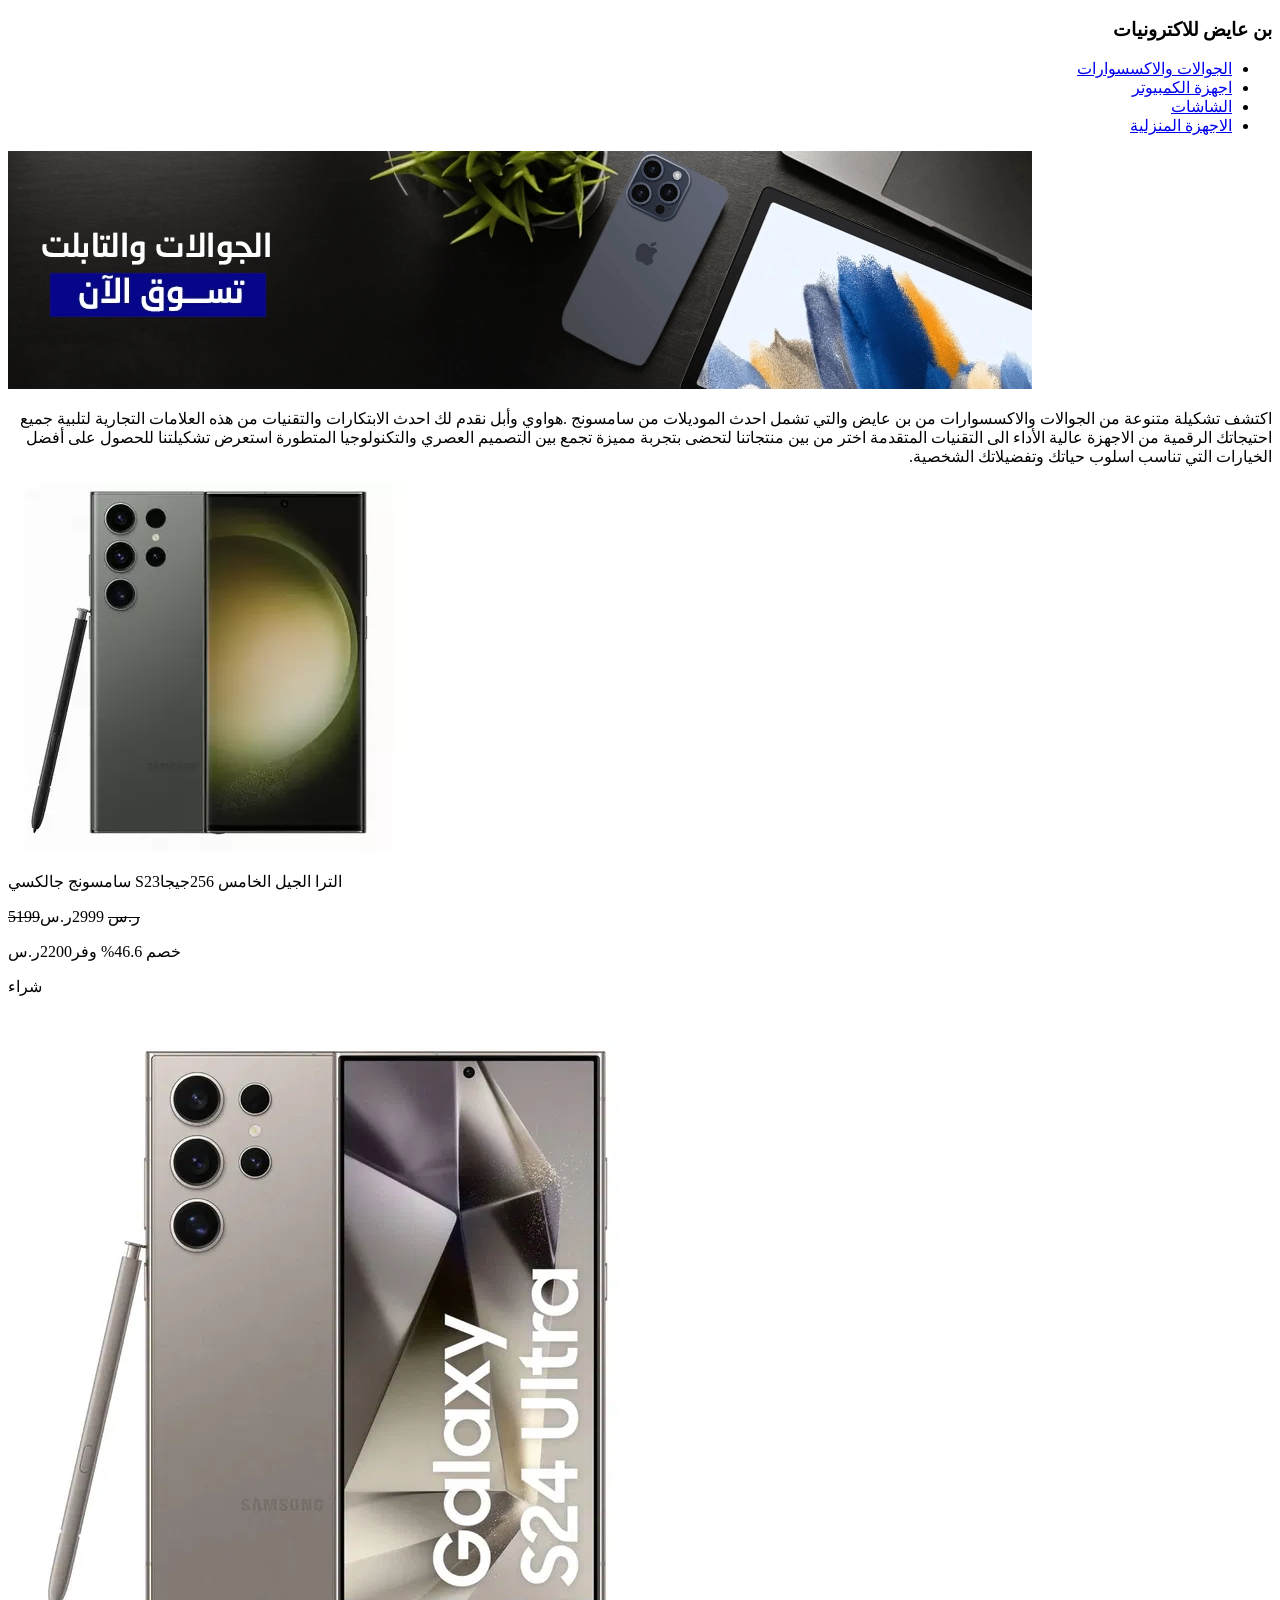
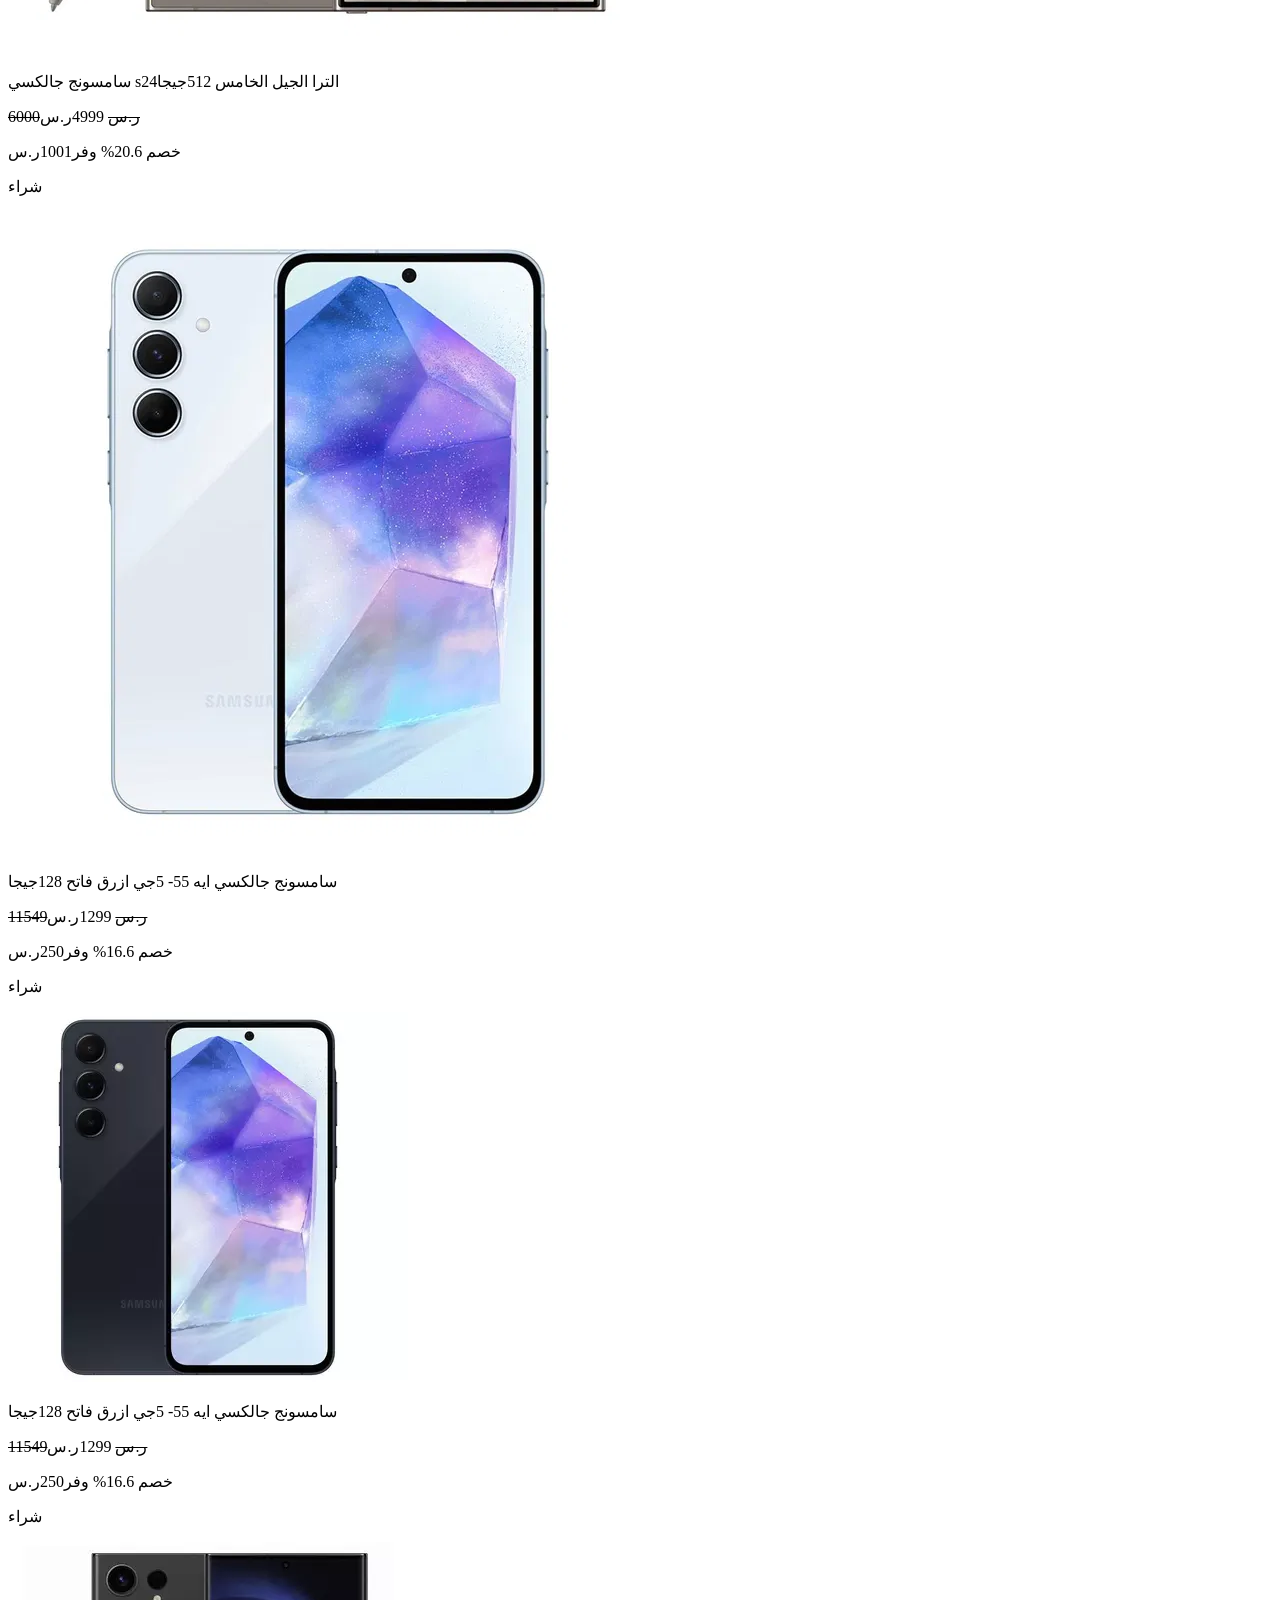
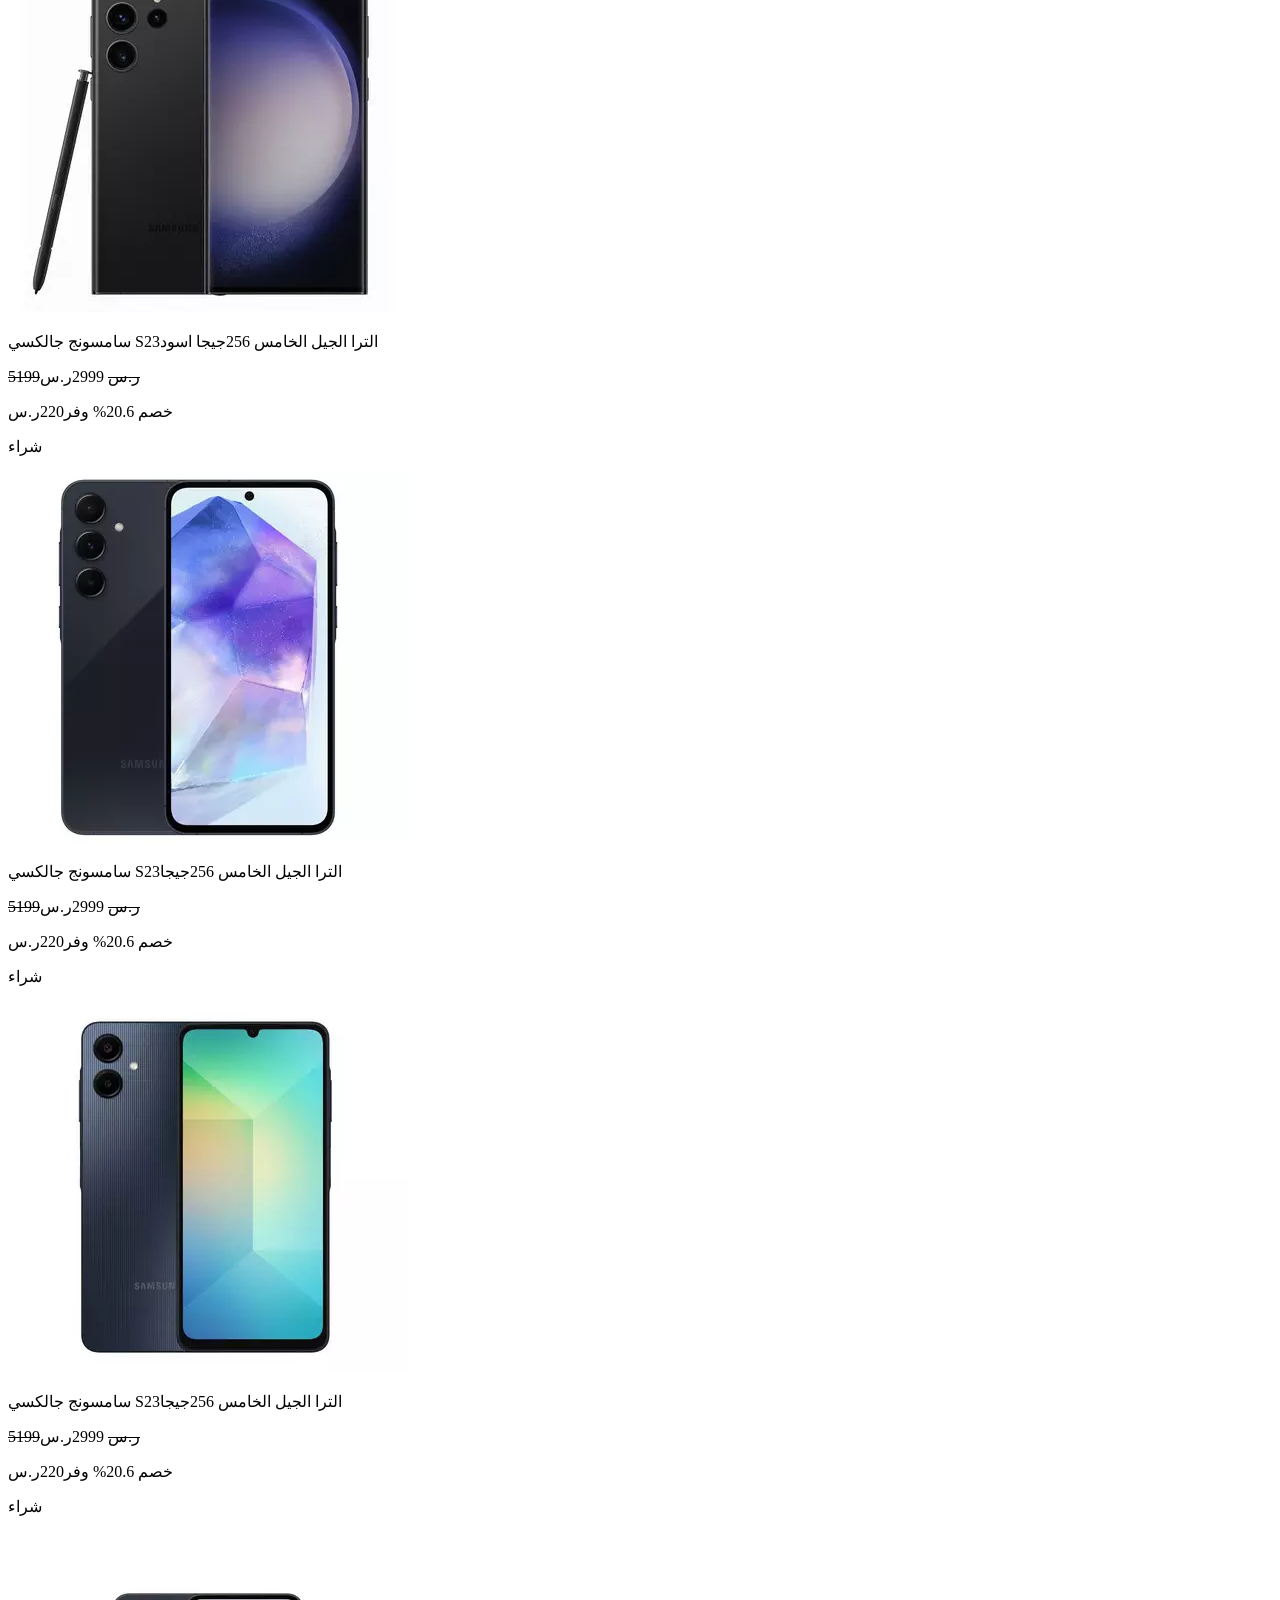
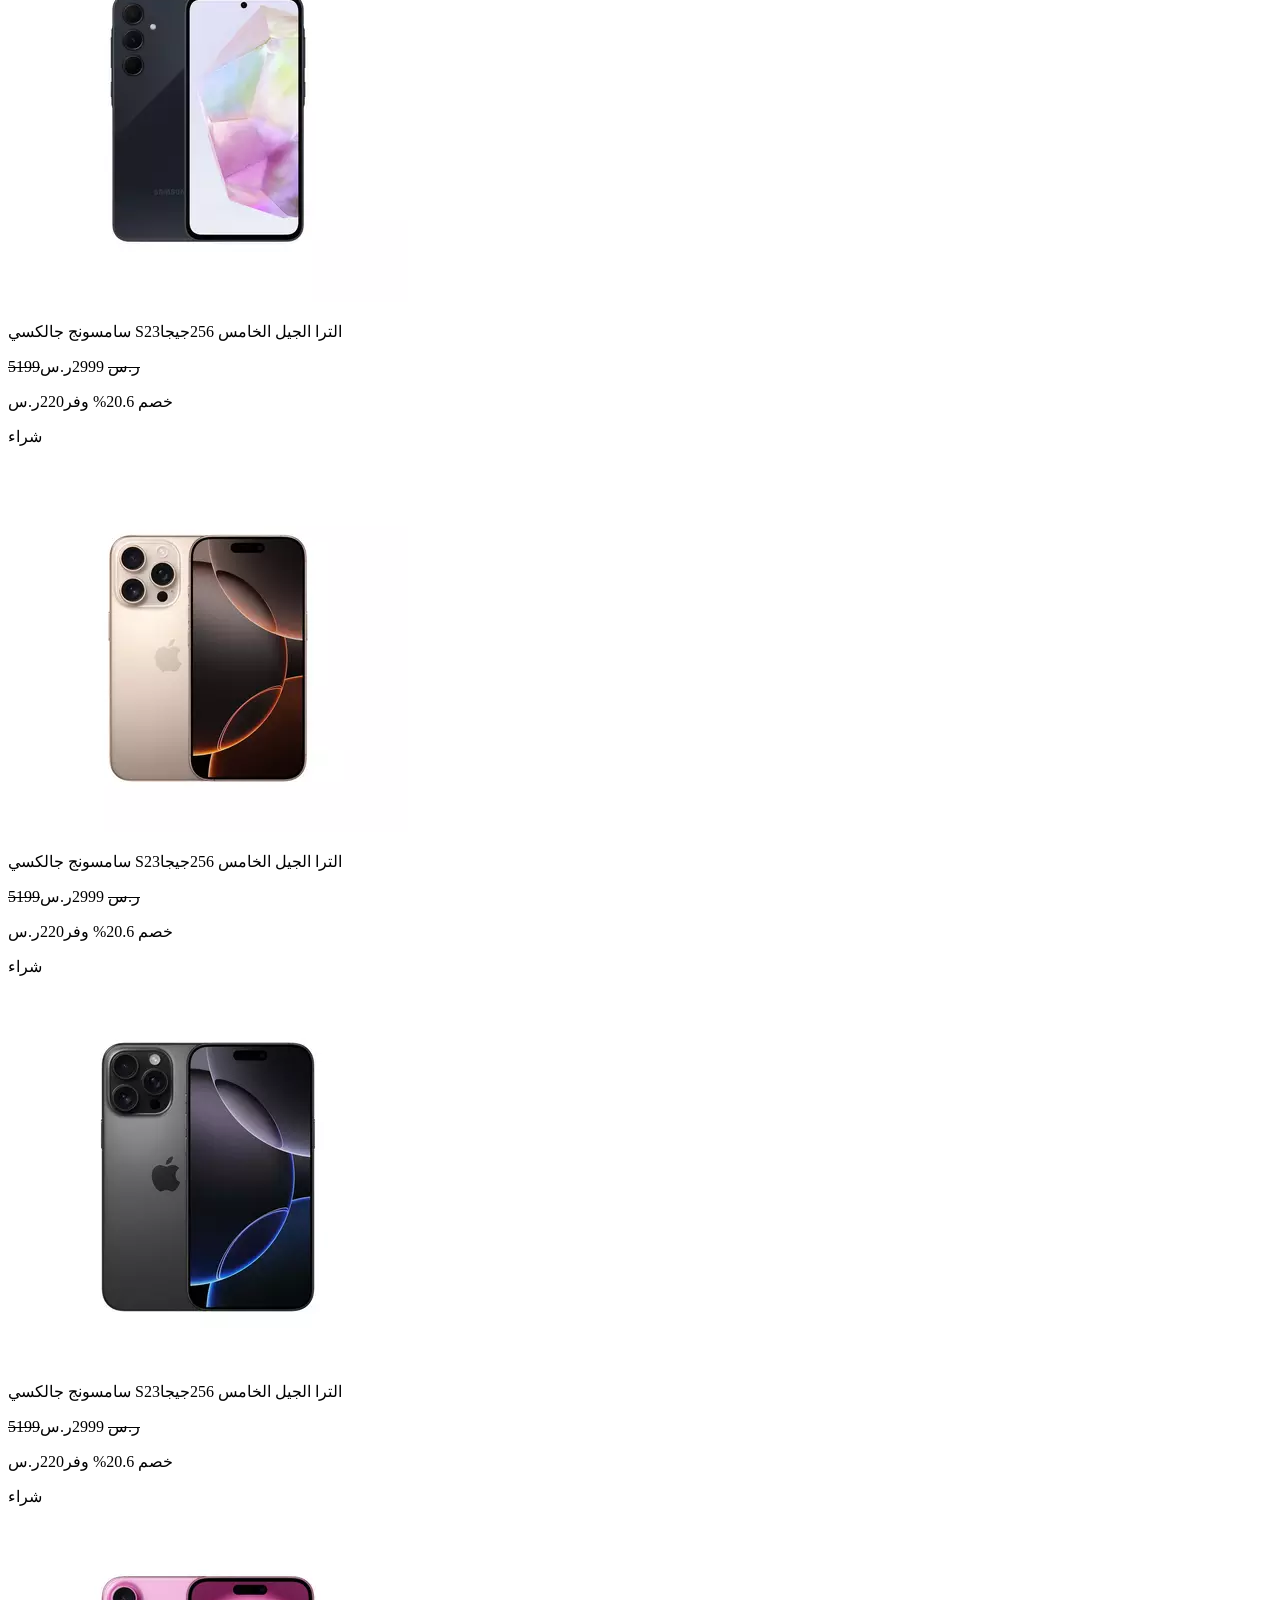
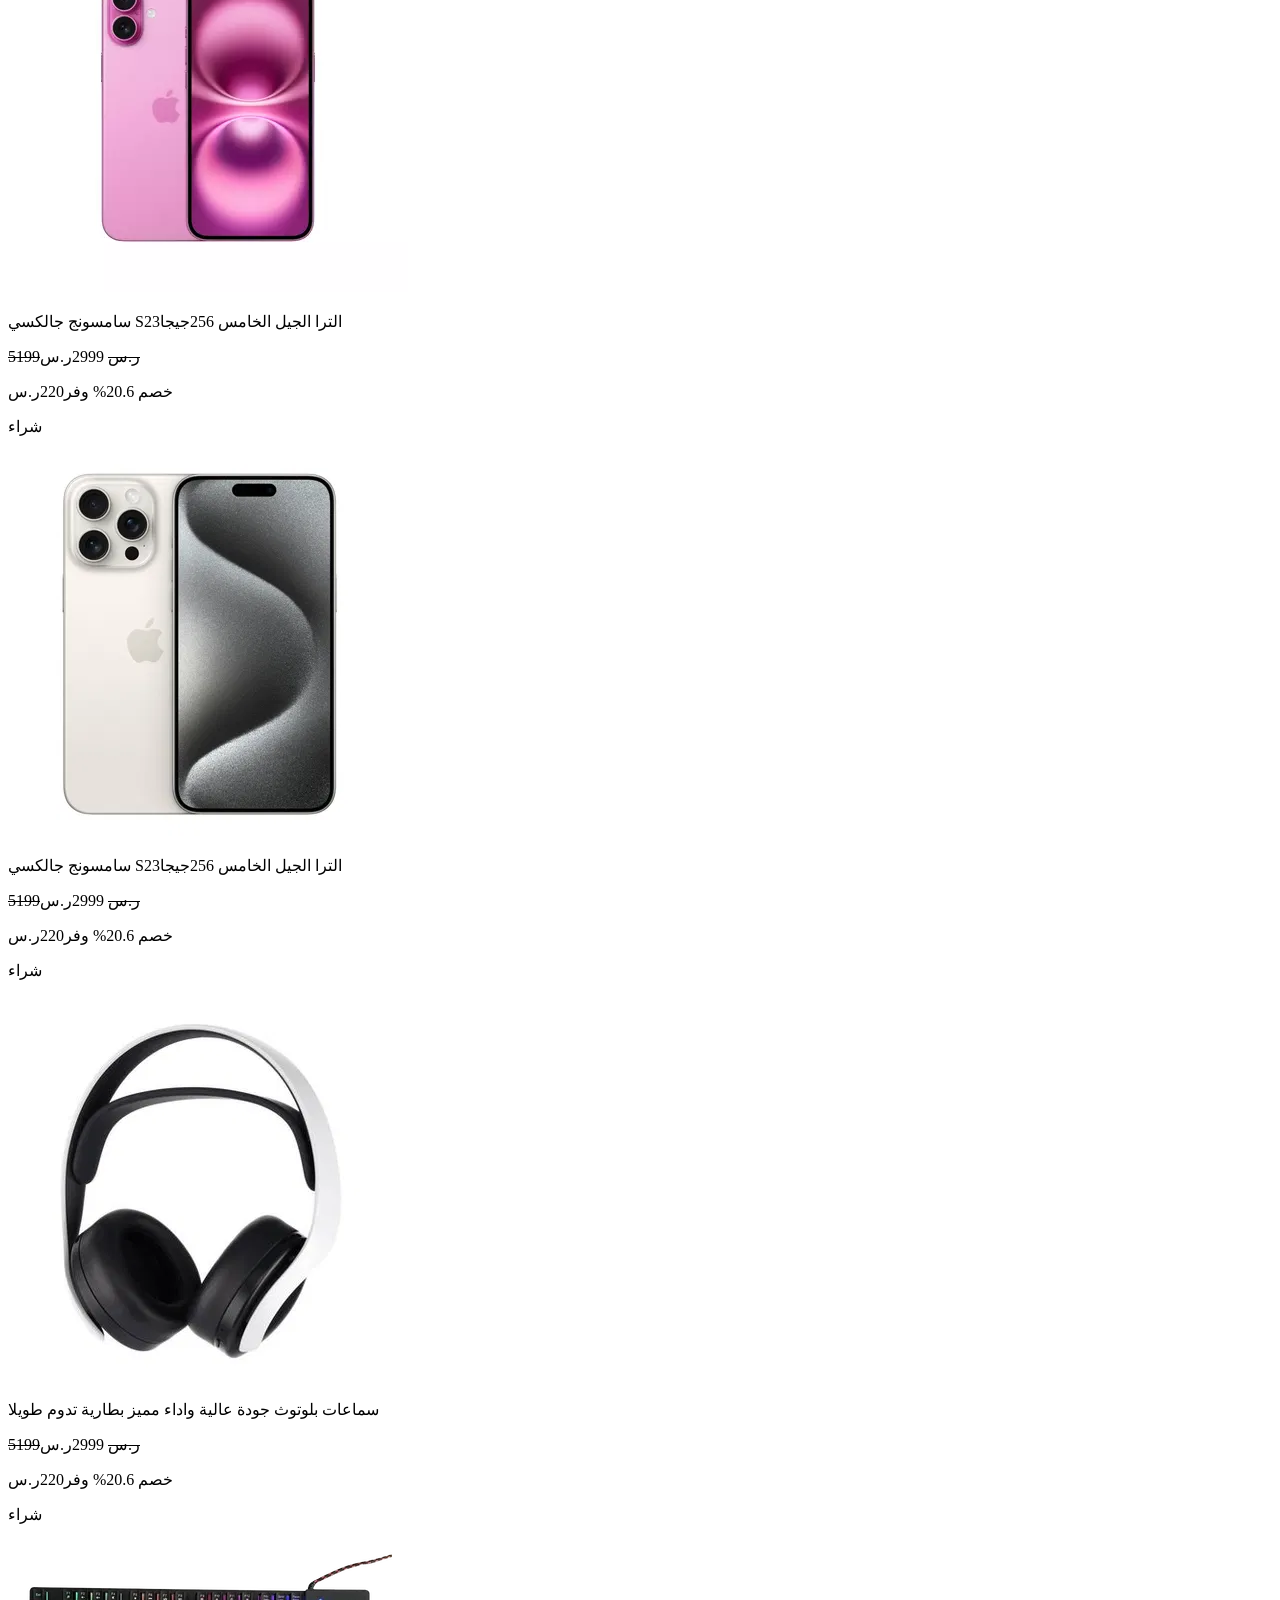
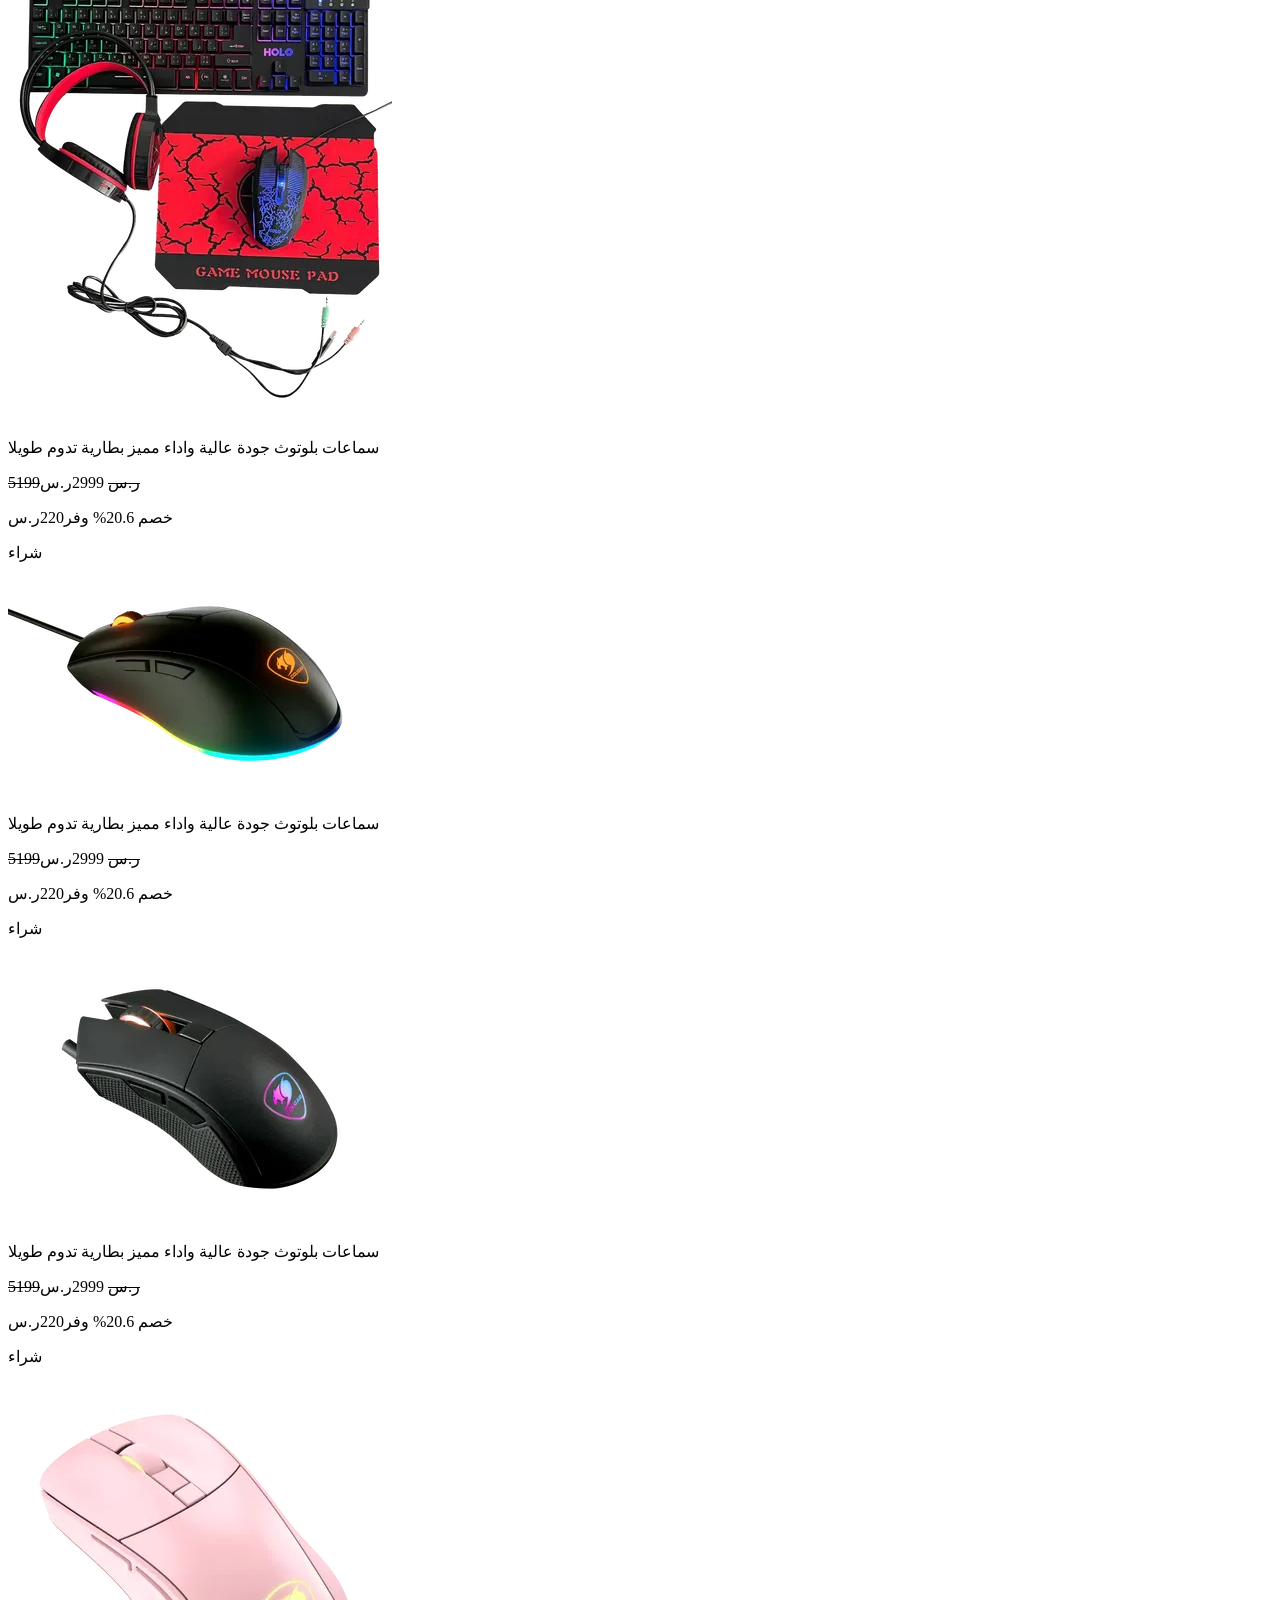
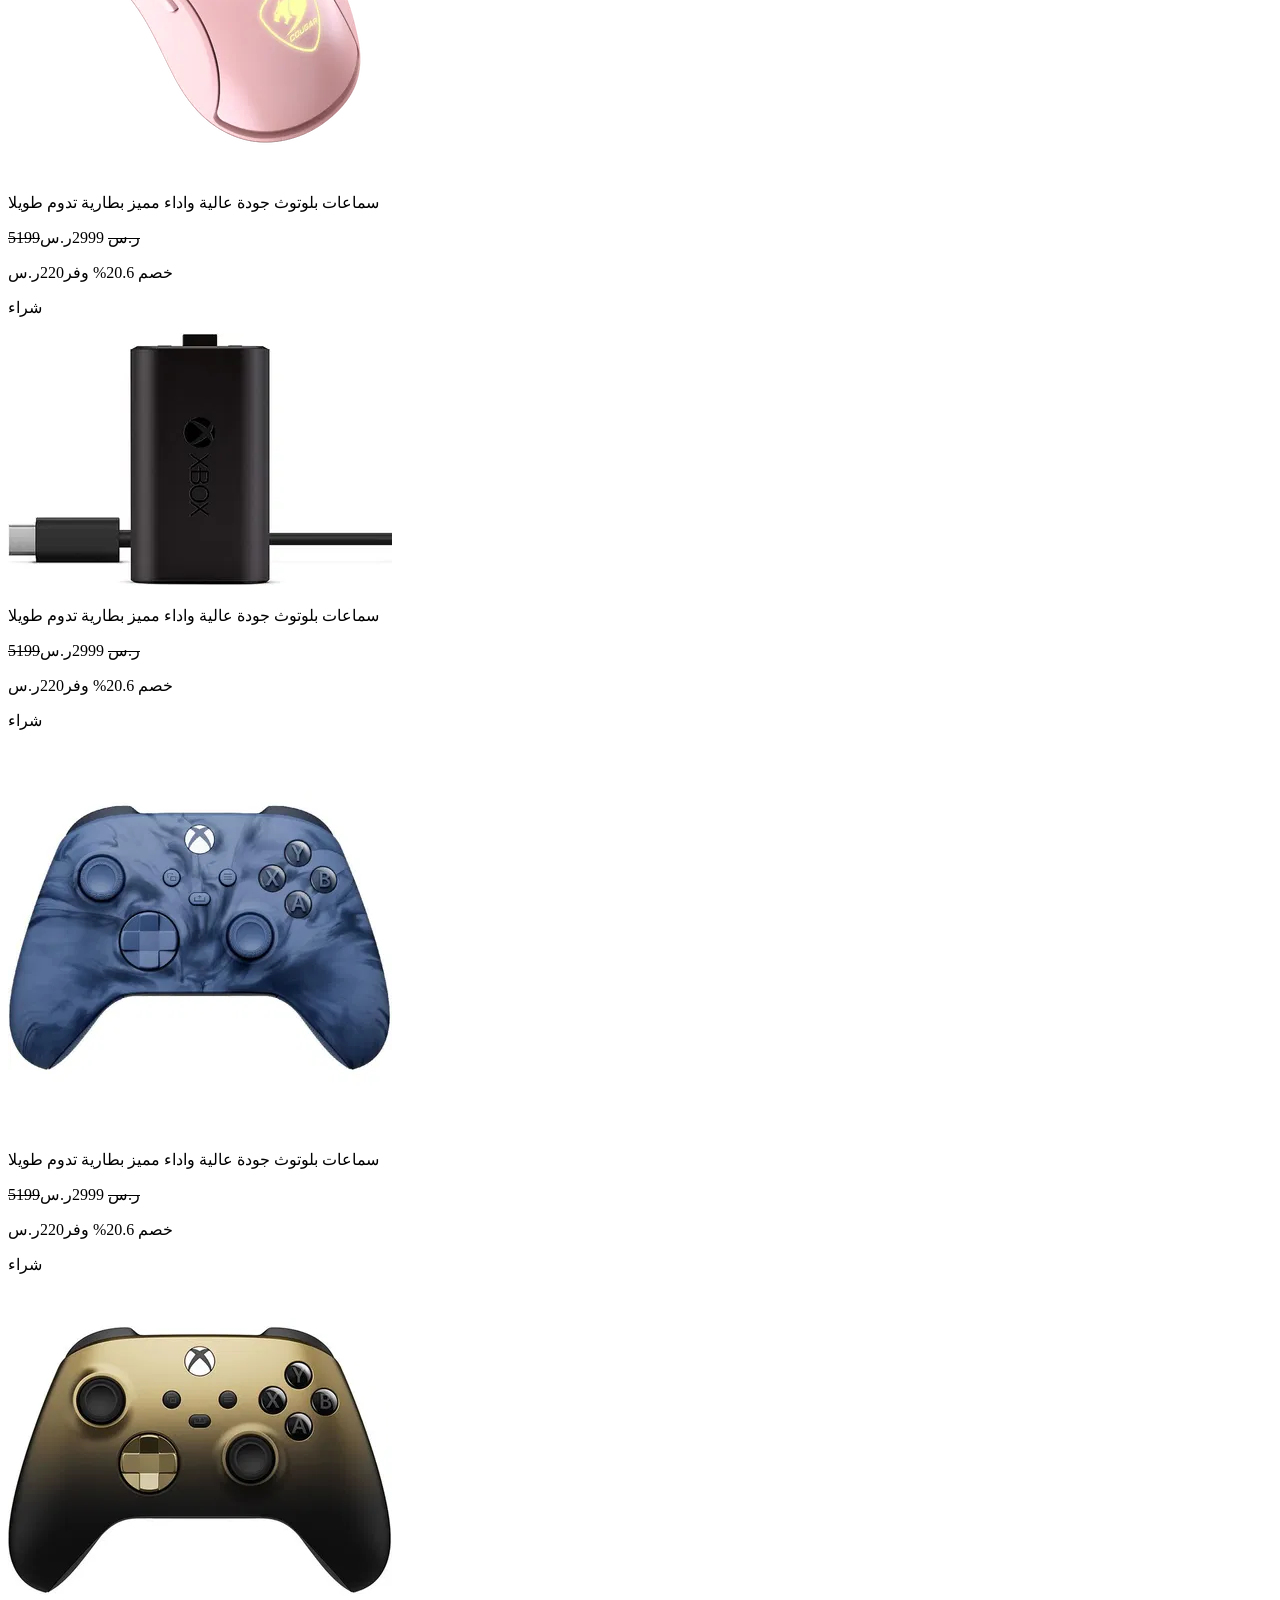
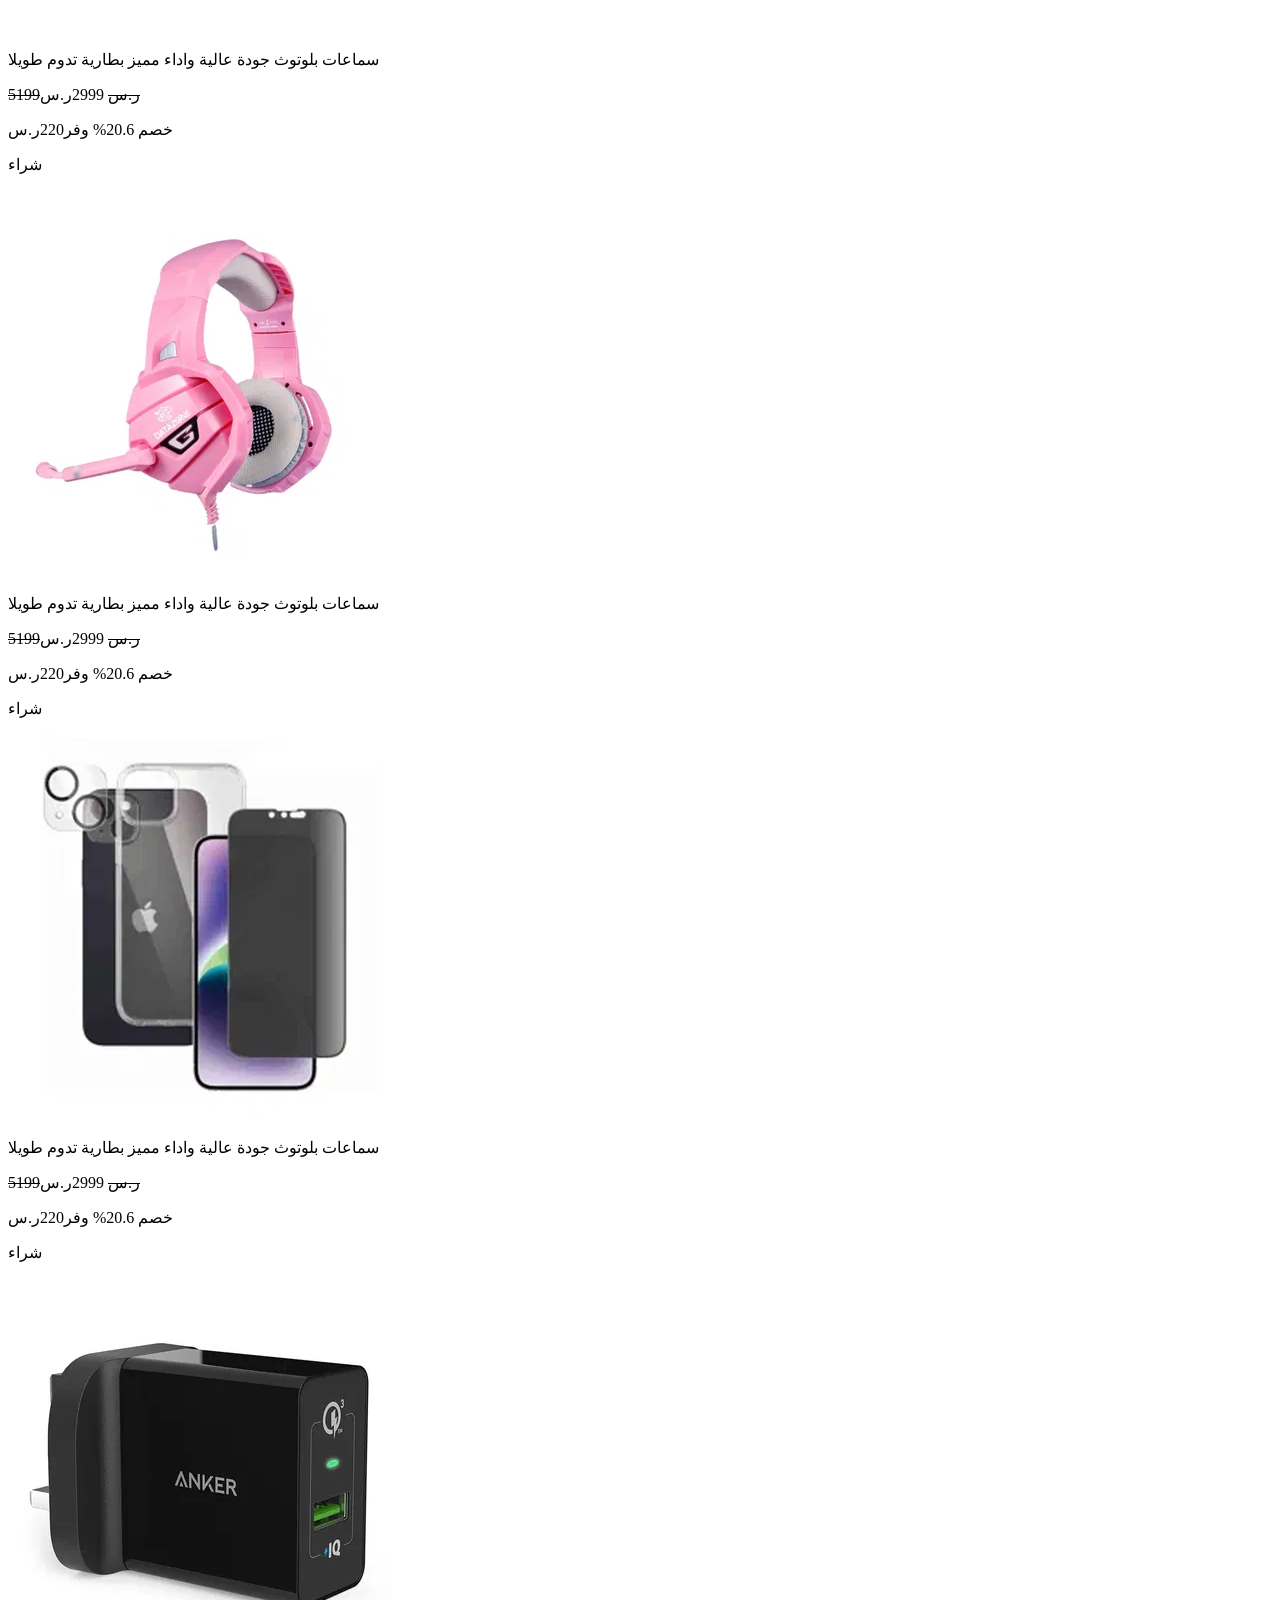
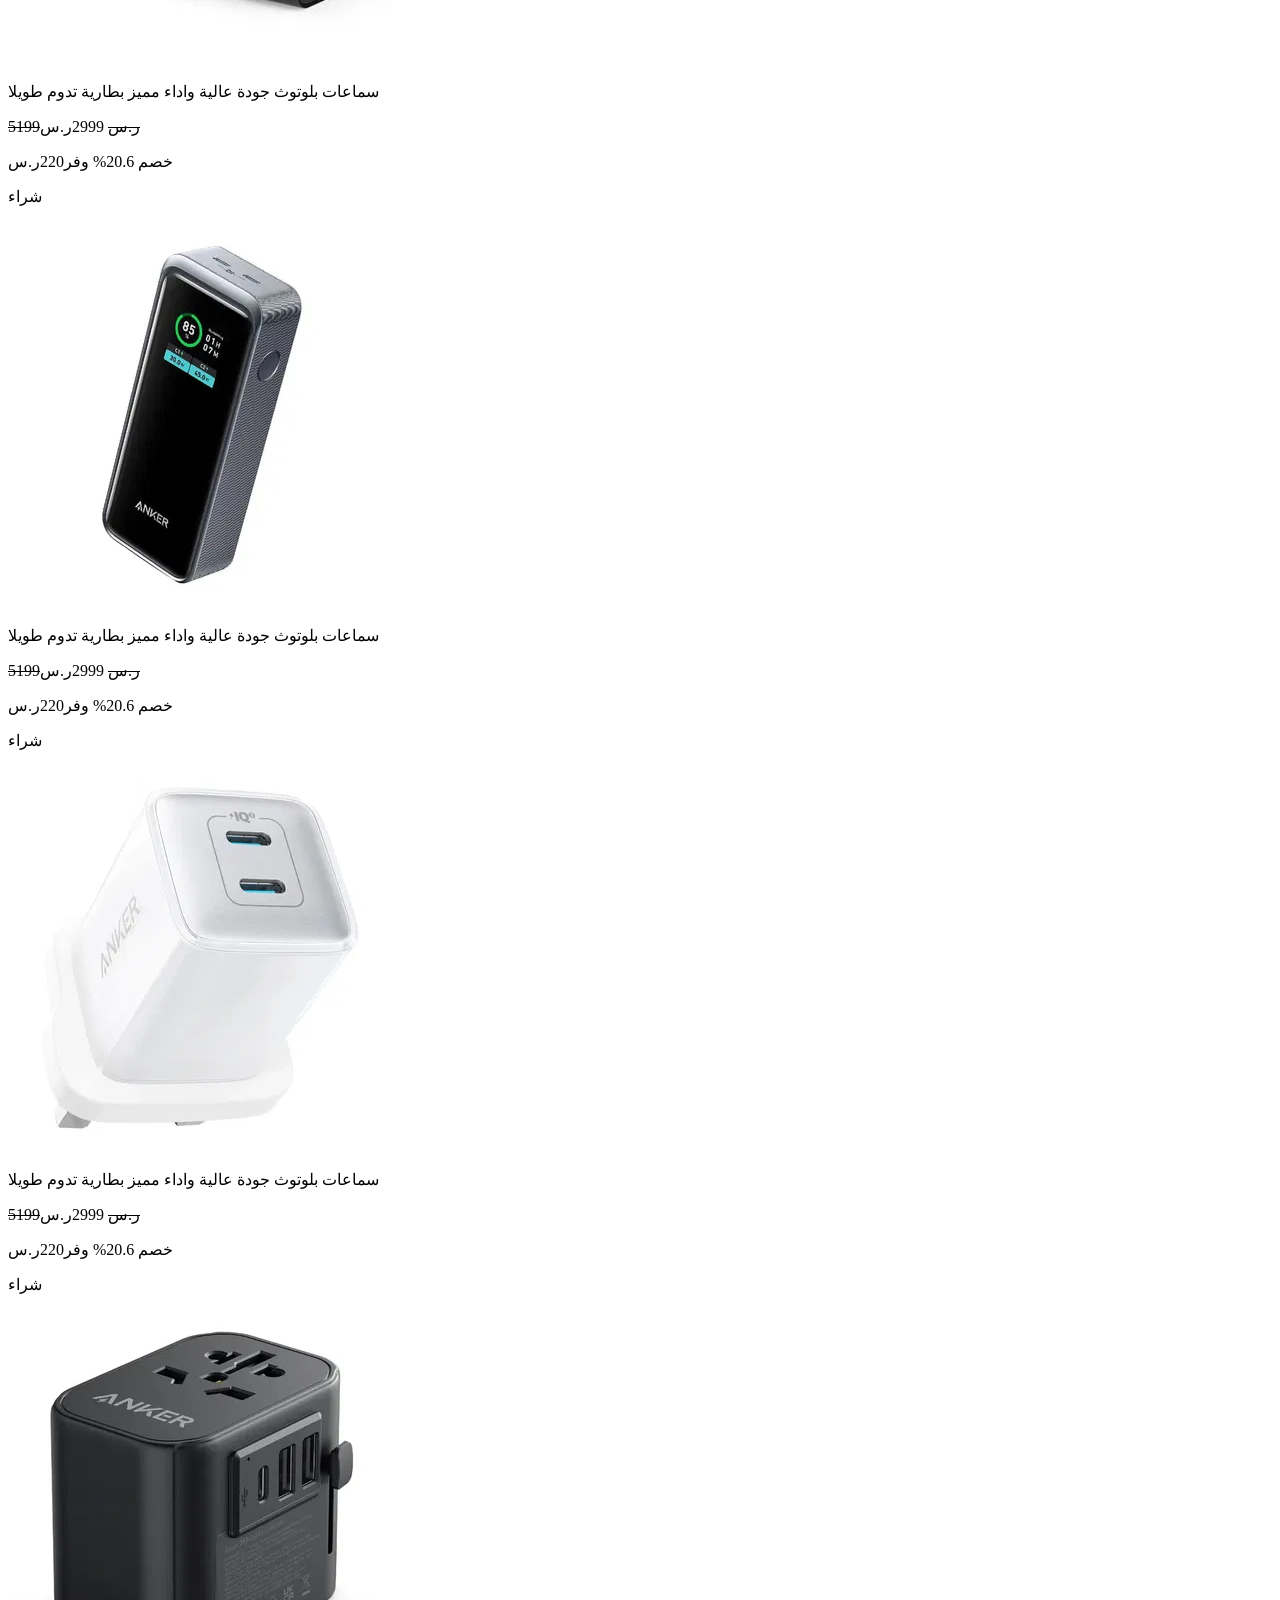
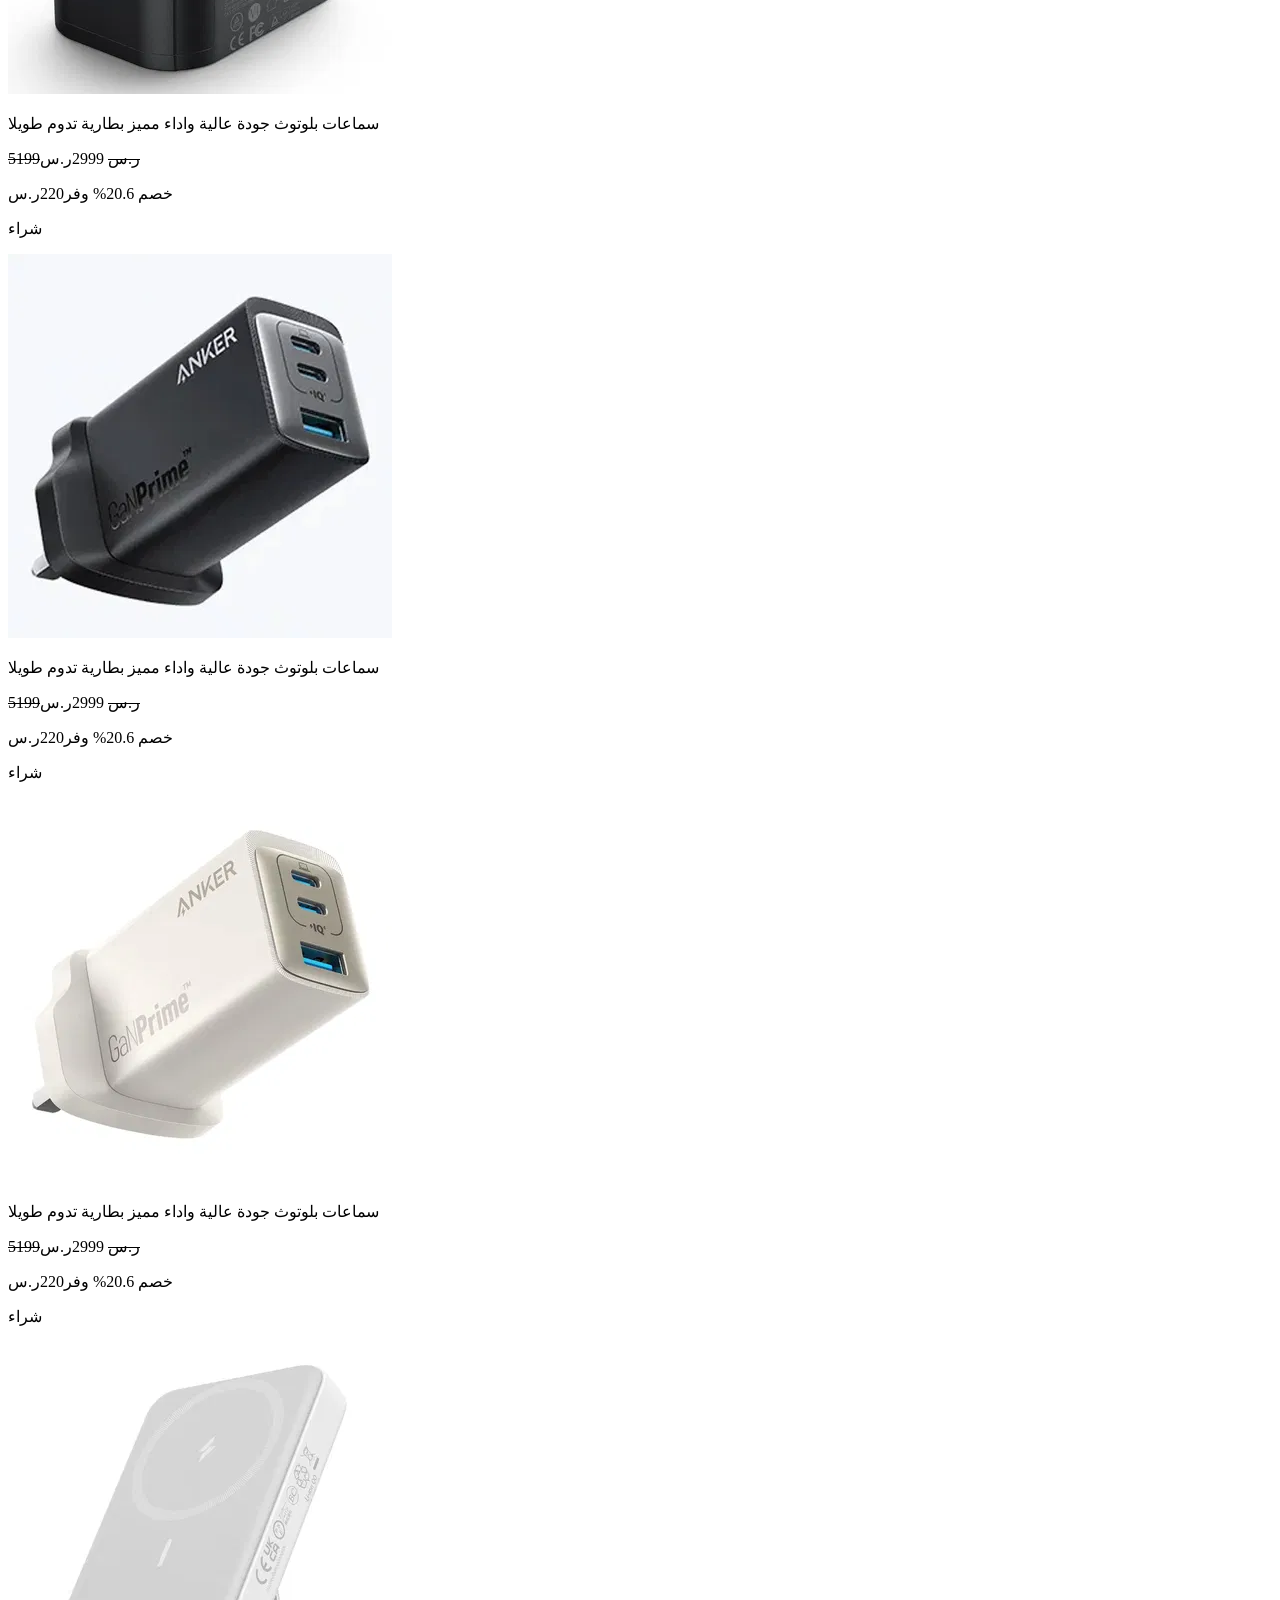
==== index.html @ 2f83441c "Add files via upload" ====
<!DOCTYPE html>
<html lang="en">
<head>
    <meta charset="UTF-8">
    <meta name="viewport" content="width=device-width, initial-scale=1.0">
    <title>phones</title>
    <link rel="stylesheet" href="style.css">
</head>
<body>
    <div class="mine_menu" dir="rtl">
        <h3>بن عايض للاكترونيات</h3>
        <Ul>
            <LI><a href="#">الجوالات والاكسسوارات</a></LI>
            <LI><a href="computers.html">اجهزة الكمبيوتر</a></LI>
            <LI><a href="accessories.html">الشاشات</a></LI>
            <LI><a href="house_tool.html">الاجهزة المنزلية</a></LI>
        </Ul>
    </div>
    <div class="picture_in_beginning">
        <img src="images//phones/phoneMine.webp" alt="">
    </div>
    <div class="page_description" dir="rtl">
        <p>اكتشف تشكيلة متنوعة من الجوالات والاكسسوارات من بن عايض والتي تشمل احدث الموديلات من سامسونج 
            .هواوي وأبل نقدم لك احدث الابتكارات والتقنيات من هذه العلامات التجارية لتلبية جميع احتيجاتك الرقمية 
            من الاجهزة عالية الأداء الى التقنيات المتقدمة اختر من بين منتجاتنا لتحضى بتجربة مميزة تجمع بين 
            التصميم العصري والتكنولوجيا المتطورة استعرض تشكيلتنا للحصول على أفضل الخيارات التي تناسب اسلوب 
            حياتك وتفضيلاتك الشخصية.
        </p>
    </div> 
        <div class="photo_container">
             <div class="div_of_picture">                
                <img src="images//phones/phone3.webp" alt="">
                <div class="div_of_product_description">
                    <p>سامسونج جالكسي S23الترا الجيل الخامس 256جيجا </p>
                </div>
                <div class="div_of_cost">
                    <p><del>5199ر.س</del> 2999ر.س</p>
                    <div class="div_of_discount">
                        <p>خصم 46.6%   وفر2200ر.س</p>
                    </div>
                </div>
                <div class="div_of_buy">
                    <p>شراء</p>
                </div>
             </div>
             <div class="div_of_picture">                
                <img src="images//phones/phone17.webp" alt="">
                <div class="div_of_product_description">
                    <p>سامسونج جالكسي s24الترا الجيل الخامس 512جيجا </p>
                </div>
                <div class="div_of_cost">
                    <p><del>6000ر.س</del> 4999ر.س</p>
                    <div class="div_of_discount">
                        <p>خصم 20.6%  وفر1001ر.س</p>
                    </div>
                </div>
                <div class="div_of_buy">
                    <p>شراء</p>
                </div>
             </div>
             <div class="div_of_picture">               
                <img src="images//phones/phone15.webp" alt="">
                <div class="div_of_product_description">
                    <p>سامسونج جالكسي ايه 55- 5جي ازرق فاتح 128جيجا </p>
                </div>
                <div class="div_of_cost">
                    <p><del>11549ر.س</del> 1299ر.س</p>
                    <div class="div_of_discount">
                        <p>خصم 16.6%  وفر250ر.س</p>
                    </div>
                </div>
                <div class="div_of_buy">
                    <p>شراء</p>
                </div>
             </div>
             <div class="div_of_picture">            
                <img src="images//phones/phone2.webp" alt="">
                <div class="div_of_product_description">
                    <p>سامسونج جالكسي ايه 55- 5جي ازرق فاتح 128جيجا </p>
                </div>
                <div class="div_of_cost">
                    <p><del>11549ر.س</del> 1299ر.س</p>
                    <div class="div_of_discount">
                        <p>خصم 16.6%  وفر250ر.س</p>
                    </div>
                </div>
                <div class="div_of_buy">
                    <p>شراء</p>
                </div>
             </div>
        </div>
        <div class="photo_container">
            <div class="div_of_picture">                
               <img src="images//phones/phone12.webp" alt="">
               <div class="div_of_product_description">
                   <p>سامسونج جالكسي S23الترا الجيل الخامس 256جيجا اسود </p>
               </div>
               <div class="div_of_cost">
                   <p><del>5199ر.س</del> 2999ر.س</p>
                   <div class="div_of_discount">
                       <p>خصم 20.6%  وفر220ر.س</p>
                   </div>
               </div>
               <div class="div_of_buy">
                   <p>شراء</p>
               </div>
            </div>
            <div class="div_of_picture">                
               <img src="images//phones/phone2.webp" alt="">
               <div class="div_of_product_description">
                <p>سامسونج جالكسي S23الترا الجيل الخامس 256جيجا </p>
               </div>
               <div class="div_of_cost">
                <p><del>5199ر.س</del> 2999ر.س</p>
                   <div class="div_of_discount">
                       <p>خصم 20.6%  وفر220ر.س</p>
                   </div>
               </div>
               <div class="div_of_buy">
                   <p>شراء</p>
               </div>
            </div>
            <div class="div_of_picture">               
               <img src="images//phones/phone10.webp" alt="">
               <div class="div_of_product_description">
                <p>سامسونج جالكسي S23الترا الجيل الخامس 256جيجا </p>
               </div>
               <div class="div_of_cost">
                <p><del>5199ر.س</del> 2999ر.س</p>
                   <div class="div_of_discount">
                       <p>خصم 20.6%  وفر220ر.س</p>
                   </div>
               </div>
               <div class="div_of_buy">
                   <p>شراء</p>
               </div>
            </div>
            <div class="div_of_picture">            
               <img src="images//phones/phone9.webp" alt="">
               <div class="div_of_product_description">
                <p>سامسونج جالكسي S23الترا الجيل الخامس 256جيجا </p>
               </div>
               <div class="div_of_cost">
                <p><del>5199ر.س</del> 2999ر.س</p>
                   <div class="div_of_discount">
                       <p>خصم 20.6%  وفر220ر.س</p>
                   </div>
               </div>
               <div class="div_of_buy">
                   <p>شراء</p>
               </div>
            </div>
       </div>
       <div class="photo_container">
        <div class="div_of_picture">                
           <img src="images//phones/phone5.webp" alt="">
           <div class="div_of_product_description">
               <p>سامسونج جالكسي S23الترا الجيل الخامس 256جيجا </p>
           </div>
           <div class="div_of_cost">
               <p><del>5199ر.س</del> 2999ر.س</p>
               <div class="div_of_discount">
                   <p>خصم 20.6%  وفر220ر.س</p>
               </div>
           </div>
           <div class="div_of_buy">
               <p>شراء</p>
           </div>
        </div>
        <div class="div_of_picture">                
           <img src="images//phones/phone01.webp" alt="">
           <div class="div_of_product_description">
            <p>سامسونج جالكسي S23الترا الجيل الخامس 256جيجا </p>
           </div>
           <div class="div_of_cost">
               <p><del>5199ر.س</del> 2999ر.س</p>
               <div class="div_of_discount">
                   <p>خصم 20.6%  وفر220ر.س</p>
               </div>
           </div>
           <div class="div_of_buy">
               <p>شراء</p>
           </div>
        </div>
        <div class="div_of_picture">               
           <img src="images//phones/phone0.webp" alt="">
           <div class="div_of_product_description">
            <p>سامسونج جالكسي S23الترا الجيل الخامس 256جيجا </p>
           </div>
           <div class="div_of_cost">
            <p><del>5199ر.س</del> 2999ر.س</p>
               <div class="div_of_discount">
                   <p>خصم 20.6%  وفر220ر.س</p>
               </div>
           </div>
           <div class="div_of_buy">
               <p>شراء</p>
           </div>
        </div>
        <div class="div_of_picture">            
           <img src="images//phones/phone18.webp" alt="">
           <div class="div_of_product_description">
            <p>سامسونج جالكسي S23الترا الجيل الخامس 256جيجا </p>
           </div>
           <div class="div_of_cost">
            <p><del>5199ر.س</del> 2999ر.س</p>
               <div class="div_of_discount">
                   <p>خصم 20.6%  وفر220ر.س</p>
               </div>
           </div>
           <div class="div_of_buy">
               <p>شراء</p>
           </div>
        </div>
   </div>
   <div class="photo_container">
    <div class="div_of_picture">                
       <img src="images//accessories/Ac1.webp" alt="">
       <div class="div_of_product_description">
           <p>سماعات بلوتوث جودة عالية واداء مميز بطارية تدوم طويلا</p>
       </div>
       <div class="div_of_cost">
           <p><del>5199ر.س</del> 2999ر.س</p>
           <div class="div_of_discount">
               <p>خصم 20.6%  وفر220ر.س</p>
           </div>
       </div>
       <div class="div_of_buy">
           <p>شراء</p>
       </div>
    </div>
    <div class="div_of_picture">                
       <img src="images//accessories/Ac6.webp" alt="">
       <div class="div_of_product_description">
        <p>سماعات بلوتوث جودة عالية واداء مميز بطارية تدوم طويلا</p>
       </div>
       <div class="div_of_cost">
        <p><del>5199ر.س</del> 2999ر.س</p>
           <div class="div_of_discount">
               <p>خصم 20.6%  وفر220ر.س</p>
           </div>
       </div>
       <div class="div_of_buy">
           <p>شراء</p>
       </div>
    </div>
    <div class="div_of_picture">               
       <img src="images//accessories/Ac9.webp" alt="">
       <div class="div_of_product_description">
        <p>سماعات بلوتوث جودة عالية واداء مميز بطارية تدوم طويلا</p>
       </div>
       <div class="div_of_cost">
        <p><del>5199ر.س</del> 2999ر.س</p>
           <div class="div_of_discount">
               <p>خصم 20.6%  وفر220ر.س</p>
           </div>
       </div>
       <div class="div_of_buy">
           <p>شراء</p>
       </div>
    </div>
    <div class="div_of_picture">            
       <img src="images//accessories/Ac10.webp" alt="">
       <div class="div_of_product_description">
        <p>سماعات بلوتوث جودة عالية واداء مميز بطارية تدوم طويلا</p>
       </div>
       <div class="div_of_cost">
        <p><del>5199ر.س</del> 2999ر.س</p>
           <div class="div_of_discount">
               <p>خصم 20.6%  وفر220ر.س</p>
           </div>
       </div>
       <div class="div_of_buy">
           <p>شراء</p>
       </div>
    </div>
</div>
<div class="photo_container">
    <div class="div_of_picture">                
       <img src="images//accessories/Ac12.webp" alt="">
       <div class="div_of_product_description">
        <p>سماعات بلوتوث جودة عالية واداء مميز بطارية تدوم طويلا</p>
       </div>
       <div class="div_of_cost">
        <p><del>5199ر.س</del> 2999ر.س</p>
           <div class="div_of_discount">
               <p>خصم 20.6%  وفر220ر.س</p>
           </div>
       </div>
       <div class="div_of_buy">
           <p>شراء</p>
       </div>
    </div>
    <div class="div_of_picture">                
       <img src="images//accessories/Ac13.webp" alt="">
       <div class="div_of_product_description">
        <p>سماعات بلوتوث جودة عالية واداء مميز بطارية تدوم طويلا</p>
       </div>
       <div class="div_of_cost">
        <p><del>5199ر.س</del> 2999ر.س</p>
           <div class="div_of_discount">
               <p>خصم 20.6%  وفر220ر.س</p>
           </div>
       </div>
       <div class="div_of_buy">
           <p>شراء</p>
       </div>
    </div>
    <div class="div_of_picture">               
       <img src="images//accessories/Ac14.webp" alt="">
       <div class="div_of_product_description">
        <p>سماعات بلوتوث جودة عالية واداء مميز بطارية تدوم طويلا</p>
       </div>
       <div class="div_of_cost">
        <p><del>5199ر.س</del> 2999ر.س</p>
           <div class="div_of_discount">
               <p>خصم 20.6%  وفر220ر.س</p>
           </div>
       </div>
       <div class="div_of_buy">
           <p>شراء</p>
       </div>
    </div>
    <div class="div_of_picture">            
       <img src="images//accessories/Ac15.webp" alt="">
       <div class="div_of_product_description">
        <p>سماعات بلوتوث جودة عالية واداء مميز بطارية تدوم طويلا</p>
       </div>
       <div class="div_of_cost">
        <p><del>5199ر.س</del> 2999ر.س</p>
           <div class="div_of_discount">
               <p>خصم 20.6%  وفر220ر.س</p>
           </div>
       </div>
       <div class="div_of_buy">
           <p>شراء</p>
       </div>
    </div>
</div>
<div class="photo_container">
    <div class="div_of_picture">                
       <img src="images//accessories/Ac16.webp" alt="">
       <div class="div_of_product_description">
        <p>سماعات بلوتوث جودة عالية واداء مميز بطارية تدوم طويلا</p>
       </div>
       <div class="div_of_cost">
           <p><del>5199ر.س</del> 2999ر.س</p>
           <div class="div_of_discount">
               <p>خصم 20.6%  وفر220ر.س</p>
           </div>
       </div>
       <div class="div_of_buy">
           <p>شراء</p>
       </div>
    </div>
    <div class="div_of_picture">                
       <img src="images//accessories/Ac18.webp" alt="">
       <div class="div_of_product_description">
        <p>سماعات بلوتوث جودة عالية واداء مميز بطارية تدوم طويلا</p>
       </div>
       <div class="div_of_cost">
        <p><del>5199ر.س</del> 2999ر.س</p>
           <div class="div_of_discount">
               <p>خصم 20.6%  وفر220ر.س</p>
           </div>
       </div>
       <div class="div_of_buy">
           <p>شراء</p>
       </div>
    </div>
    <div class="div_of_picture">               
       <img src="images//accessories/Ac19.webp" alt="">
       <div class="div_of_product_description">
        <p>سماعات بلوتوث جودة عالية واداء مميز بطارية تدوم طويلا</p>
       </div>
       <div class="div_of_cost">
        <p><del>5199ر.س</del> 2999ر.س</p>
           <div class="div_of_discount">
               <p>خصم 20.6%  وفر220ر.س</p>
           </div>
       </div>
       <div class="div_of_buy">
           <p>شراء</p>
       </div>
    </div>
    <div class="div_of_picture">            
       <img src="images//accessories/Ac20.webp" alt="">
       <div class="div_of_product_description">
        <p>سماعات بلوتوث جودة عالية واداء مميز بطارية تدوم طويلا</p>
       </div>
       <div class="div_of_cost">
        <p><del>5199ر.س</del> 2999ر.س</p>
           <div class="div_of_discount">
               <p>خصم 20.6%  وفر220ر.س</p>
           </div>
       </div>
       <div class="div_of_buy">
           <p>شراء</p>
       </div>
    </div>
</div>
<div class="photo_container">
    <div class="div_of_picture">                
       <img src="images//accessories/Ac21.webp" alt="">
       <div class="div_of_product_description">
        <p>سماعات بلوتوث جودة عالية واداء مميز بطارية تدوم طويلا</p>
       </div>
       <div class="div_of_cost">
           <p><del>5199ر.س</del> 2999ر.س</p>
           <div class="div_of_discount">
               <p>خصم 20.6%  وفر220ر.س</p>
           </div>
       </div>
       <div class="div_of_buy">
           <p>شراء</p>
       </div>
    </div>
    <div class="div_of_picture">                
       <img src="images//accessories/Ac22.webp" alt="">
       <div class="div_of_product_description">
        <p>سماعات بلوتوث جودة عالية واداء مميز بطارية تدوم طويلا</p>
       </div>
       <div class="div_of_cost">
        <p><del>5199ر.س</del> 2999ر.س</p>
           <div class="div_of_discount">
               <p>خصم 20.6%  وفر220ر.س</p>
           </div>
       </div>
       <div class="div_of_buy">
           <p>شراء</p>
       </div>
    </div>
    <div class="div_of_picture">               
       <img src="images//accessories/Ac23.webp" alt="">
       <div class="div_of_product_description">
        <p>سماعات بلوتوث جودة عالية واداء مميز بطارية تدوم طويلا</p>
       </div>
       <div class="div_of_cost">
        <p><del>5199ر.س</del> 2999ر.س</p>
           <div class="div_of_discount">
               <p>خصم 20.6%  وفر220ر.س</p>
           </div>
       </div>
       <div class="div_of_buy">
           <p>شراء</p>
       </div>
    </div>
    <div class="div_of_picture">            
       <img src="images//accessories/Ac24.webp" alt="">
       <div class="div_of_product_description">
        <p>سماعات بلوتوث جودة عالية واداء مميز بطارية تدوم طويلا</p>
       </div>
       <div class="div_of_cost">
        <p><del>5199ر.س</del> 2999ر.س</p>
           <div class="div_of_discount">
               <p>خصم 20.6%  وفر220ر.س</p>
           </div>
       </div>
       <div class="div_of_buy">
           <p>شراء</p>
       </div>
    </div>
</div>
<div class="photo_container">
    <div class="div_of_picture">                
       <img src="images//accessories/Ac26.webp" alt="">
       <div class="div_of_product_description">
        <p>سماعات بلوتوث جودة عالية واداء مميز بطارية تدوم طويلا</p>
       </div>
       <div class="div_of_cost">
           <p><del>5199ر.س</del> 2999ر.س</p>
           <div class="div_of_discount">
               <p>خصم 20.6%  وفر220ر.س</p>
           </div>
       </div>
       <div class="div_of_buy">
           <p>شراء</p>
       </div>
    </div>
    <div class="div_of_picture">                
       <img src="images//accessories/Ac28.webp" alt="">
       <div class="div_of_product_description">
        <p>سماعات بلوتوث جودة عالية واداء مميز بطارية تدوم طويلا</p>
       </div>
       <div class="div_of_cost">
        <p><del>5199ر.س</del> 2999ر.س</p>
           <div class="div_of_discount">
               <p>خصم 20.6%  وفر220ر.س</p>
           </div>
       </div>
       <div class="div_of_buy">
           <p>شراء</p>
       </div>
    </div>
    <div class="div_of_picture">               
       <img src="images//accessories/Ac29.webp" alt="">
       <div class="div_of_product_description">
        <p>سماعات بلوتوث جودة عالية واداء مميز بطارية تدوم طويلا</p>
       </div>
       <div class="div_of_cost">
        <p><del>5199ر.س</del> 2999ر.س</p>
           <div class="div_of_discount">
               <p>خصم 20.6%  وفر220ر.س</p>
           </div>
       </div>
       <div class="div_of_buy">
           <p>شراء</p>
       </div>
    </div>
    <div class="div_of_picture">            
       <img src="images//accessories/Ac30.webp" alt="">
       <div class="div_of_product_description">
        <p>سماعات بلوتوث جودة عالية واداء مميز بطارية تدوم طويلا</p>
       </div>
       <div class="div_of_cost">
        <p><del>5199ر.س</del> 2999ر.س</p>
           <div class="div_of_discount">
               <p>خصم 20.6%  وفر220ر.س</p>
           </div>
       </div>
       <div class="div_of_buy">
           <p>شراء</p>
       </div>
    </div>
</div>
<div class="photo_container">
    <div class="div_of_picture">                
       <img src="images//accessories/Ac32.webp" alt="">
       <div class="div_of_product_description">
        <p>سماعات بلوتوث جودة عالية واداء مميز بطارية تدوم طويلا</p>
       </div>
       <div class="div_of_cost">
           <p><del>5199ر.س</del> 2999ر.س</p>
           <div class="div_of_discount">
               <p>خصم 20.6%  وفر220ر.س</p>
           </div>
       </div>
       <div class="div_of_buy">
           <p>شراء</p>
       </div>
    </div>
    <div class="div_of_picture">                
       <img src="images//accessories/Ac33.webp" alt="">
       <div class="div_of_product_description">
        <p>سماعات بلوتوث جودة عالية واداء مميز بطارية تدوم طويلا</p>
       </div>
       <div class="div_of_cost">
        <p><del>5199ر.س</del> 2999ر.س</p>
           <div class="div_of_discount">
               <p>خصم 20.6%  وفر220ر.س</p>
           </div>
       </div>
       <div class="div_of_buy">
           <p>شراء</p>
       </div>
    </div>
    <div class="div_of_picture">               
       <img src="images//accessories/Ac34.webp" alt="">
       <div class="div_of_product_description">
        <p>سماعات بلوتوث جودة عالية واداء مميز بطارية تدوم طويلا</p>
       </div>
       <div class="div_of_cost">
        <p><del>5199ر.س</del> 2999ر.س</p>
           <div class="div_of_discount">
               <p>خصم 20.6%  وفر220ر.س</p>
           </div>
       </div>
       <div class="div_of_buy">
           <p>شراء</p>
       </div>
    </div>
    <div class="div_of_picture">            
       <img src="images//accessories/Ac35.webp" alt="">
       <div class="div_of_product_description">
        <p>سماعات بلوتوث جودة عالية واداء مميز بطارية تدوم طويلا</p>
       </div>
       <div class="div_of_cost">
        <p><del>5199ر.س</del> 2999ر.س</p>
           <div class="div_of_discount">
               <p>خصم 20.6%  وفر220ر.س</p>
           </div>
       </div>
       <div class="div_of_buy">
           <p>شراء</p>
       </div>
    </div>
</div>
<div class="photo_container">
    <div class="div_of_picture">                
       <img src="images//accessories/Ac36.webp" alt="">
       <div class="div_of_product_description">
        <p>سماعات بلوتوث جودة عالية واداء مميز بطارية تدوم طويلا</p>
       </div>
       <div class="div_of_cost">
           <p><del>5199ر.س</del> 2999ر.س</p>
           <div class="div_of_discount">
               <p>خصم 20.6%  وفر220ر.س</p>
           </div>
       </div>
       <div class="div_of_buy">
           <p>شراء</p>
       </div>
    </div>
    <div class="div_of_picture">                
       <img src="images//accessories/Ac38.webp" alt="">
       <div class="div_of_product_description">
        <p>سماعات بلوتوث جودة عالية واداء مميز بطارية تدوم طويلا</p>
       </div>
       <div class="div_of_cost">
        <p><del>5199ر.س</del> 2999ر.س</p>
           <div class="div_of_discount">
               <p>خصم 20.6%  وفر220ر.س</p>
           </div>
       </div>
       <div class="div_of_buy">
           <p>شراء</p>
       </div>
    </div>
    <div class="div_of_picture">               
       <img src="images//accessories/Ac39.webp" alt="">
       <div class="div_of_product_description">
        <p>سماعات بلوتوث جودة عالية واداء مميز بطارية تدوم طويلا</p>
       </div>
       <div class="div_of_cost">
        <p><del>5199ر.س</del> 2999ر.س</p>
           <div class="div_of_discount">
               <p>خصم 20.6%  وفر220ر.س</p>
           </div>
       </div>
       <div class="div_of_buy">
           <p>شراء</p>
       </div>
    </div>
    <div class="div_of_picture">            
       <img src="images//accessories/Ac40.webp" alt="">
       <div class="div_of_product_description">
        <p>سماعات بلوتوث جودة عالية واداء مميز بطارية تدوم طويلا</p>
       </div>
       <div class="div_of_cost">
        <p><del>5199ر.س</del> 2999ر.س</p>
           <div class="div_of_discount">
               <p>خصم 20.6%  وفر220ر.س</p>
           </div>
       </div>
       <div class="div_of_buy">
           <p>شراء</p>
       </div>
    </div>
</div>
<div class="photo_container">
    <div class="div_of_picture">                
       <img src="images//accessories/Ac44.webp" alt="">
       <div class="div_of_product_description">
        <p>سماعات بلوتوث جودة عالية واداء مميز بطارية تدوم طويلا</p>
       </div>
       <div class="div_of_cost">
           <p><del>5199ر.س</del> 2999ر.س</p>
           <div class="div_of_discount">
               <p>خصم 20.6%  وفر220ر.س</p>
           </div>
       </div>
       <div class="div_of_buy">
           <p>شراء</p>
       </div>
    </div>
    <div class="div_of_picture">                
       <img src="images//accessories/Ac45.webp" alt="">
       <div class="div_of_product_description">
        <p>سماعات بلوتوث جودة عالية واداء مميز بطارية تدوم طويلا</p>
       </div>
       <div class="div_of_cost">
        <p><del>5199ر.س</del> 2999ر.س</p>
           <div class="div_of_discount">
               <p>خصم 20.6%  وفر220ر.س</p>
           </div>
       </div>
       <div class="div_of_buy">
           <p>شراء</p>
       </div>
    </div>
    <div class="div_of_picture">               
       <img src="images//accessories/Ac47.webp" alt="">
       <div class="div_of_product_description">
        <p>سماعات بلوتوث جودة عالية واداء مميز بطارية تدوم طويلا</p>
       </div>
       <div class="div_of_cost">
        <p><del>5199ر.س</del> 2999ر.س</p>
           <div class="div_of_discount">
               <p>خصم 20.6%  وفر220ر.س</p>
           </div>
       </div>
       <div class="div_of_buy">
           <p>شراء</p>
       </div>
    </div>
    <div class="div_of_picture">            
       <img src="images//accessories/Ac48.webp" alt="">
       <div class="div_of_product_description">
        <p>سماعات بلوتوث جودة عالية واداء مميز بطارية تدوم طويلا</p>
       </div>
       <div class="div_of_cost">
        <p><del>5199ر.س</del> 2999ر.س</p>
           <div class="div_of_discount">
               <p>خصم 20.6%  وفر220ر.س</p>
           </div>
       </div>
       <div class="div_of_buy">
           <p>شراء</p>
       </div>
    </div>
</div>
<div class="photo_container">
    <div class="div_of_picture">                
       <img src="images//accessories/Ac49.webp" alt="">
       <div class="div_of_product_description">
        <p>سماعات بلوتوث جودة عالية واداء مميز بطارية تدوم طويلا</p>
       </div>
       <div class="div_of_cost">
           <p><del>5199ر.س</del> 2999ر.س</p>
           <div class="div_of_discount">
               <p>خصم 20.6%  وفر220ر.س</p>
           </div>
       </div>
       <div class="div_of_buy">
           <p>شراء</p>
       </div>
    </div>
    <div class="div_of_picture">                
       <img src="images//accessories/Ac50.webp" alt="">
       <div class="div_of_product_description">
        <p>سماعات بلوتوث جودة عالية واداء مميز بطارية تدوم طويلا</p>
       </div>
       <div class="div_of_cost">
        <p><del>5199ر.س</del> 2999ر.س</p>
           <div class="div_of_discount">
               <p>خصم 20.6%  وفر220ر.س</p>
           </div>
       </div>
       <div class="div_of_buy">
           <p>شراء</p>
       </div>
    </div>
    <div class="div_of_picture">               
       <img src="images//accessories/Ac51.webp" alt="">
       <div class="div_of_product_description">
        <p>سماعات بلوتوث جودة عالية واداء مميز بطارية تدوم طويلا</p>
       </div>
       <div class="div_of_cost">
        <p><del>5199ر.س</del> 2999ر.س</p>
           <div class="div_of_discount">
               <p>خصم 20.6%  وفر220ر.س</p>
           </div>
       </div>
       <div class="div_of_buy">
           <p>شراء</p>
       </div>
    </div>
    <div class="div_of_picture">            
       <img src="images//accessories/Ac52.webp" alt="">
       <div class="div_of_product_description">
        <p>سماعات بلوتوث جودة عالية واداء مميز بطارية تدوم طويلا</p>
       </div>
       <div class="div_of_cost">
        <p><del>5199ر.س</del> 2999ر.س</p>
           <div class="div_of_discount">
               <p>خصم 20.6%  وفر220ر.س</p>
           </div>
       </div>
       <div class="div_of_buy">
           <p>شراء</p>
       </div>
    </div>
</div>
<div class="photo_container">
    <div class="div_of_picture">                
       <img src="images//accessories/Ac53.webp" alt="">
       <div class="div_of_product_description">
        <p>سماعات بلوتوث جودة عالية واداء مميز بطارية تدوم طويلا</p>
       </div>
       <div class="div_of_cost">
           <p><del>5199ر.س</del> 2999ر.س</p>
           <div class="div_of_discount">
               <p>خصم 20.6%  وفر220ر.س</p>
           </div>
       </div>
       <div class="div_of_buy">
           <p>شراء</p>
       </div>
    </div>
    <div class="div_of_picture">                
       <img src="images//accessories/Ac54.webp" alt="">
       <div class="div_of_product_description">
        <p>سماعات بلوتوث جودة عالية واداء مميز بطارية تدوم طويلا</p>
       </div>
       <div class="div_of_cost">
        <p><del>5199ر.س</del> 2999ر.س</p>
           <div class="div_of_discount">
               <p>خصم 20.6%  وفر220ر.س</p>
           </div>
       </div>
       <div class="div_of_buy">
           <p>شراء</p>
       </div>
    </div>
    <div class="div_of_picture">               
       <img src="images//accessories/Ac55.webp" alt="">
       <div class="div_of_product_description">
           <p>سماعات بلوتوث جودة عالية واداء مميز بطارية تدوم طويلا</p>
       </div>
       <div class="div_of_cost">
        <p><del>5199ر.س</del> 2999ر.س</p>
           <div class="div_of_discount">
               <p>خصم 20.6%  وفر220ر.س</p>
           </div>
       </div>
       <div class="div_of_buy">
           <p>شراء</p>
       </div>
    </div>
    <div class="div_of_picture">            
       <img src="images//accessories/Ac57.webp" alt="">
       <div class="div_of_product_description">
        <p>سماعات بلوتوث جودة عالية واداء مميز بطارية تدوم طويلا</p>
       </div>
       <div class="div_of_cost">
        <p><del>5199ر.س</del> 2999ر.س</p>
           <div class="div_of_discount">
               <p>خصم 20.6%  وفر220ر.س</p>
           </div>
       </div>
       <div class="div_of_buy">
           <p>شراء</p>
       </div>
    </div>
</div>
    <div class="End_div_about" dir="rtl">
<div class="end_div">
    <p>بن عايض</p>
    <p><br> شركة بن عايض للتجارة هي احد اكبر واعرق الشركات في اليمن في مجال 
    بيع وتوزيع الاجهزة الكهربائية والتقنية والجوالات والالكترونيات بمختلف انواعها حيث اسست في ذمار عام 2025بمحل صغير
لبيع الجوالات والاجهزة الكهربائية  ومع تطوير حركة المبيعات واقبال العملاء و الوثوق بالمعاملة والمنتجات التي نقوم بتسويقها وبتوفيق من 
من الله تم افتتاح اكثر من فرع جميع المحافظات اليمنية وجاري العمل على التوسع بشكل اكبر في السوق اليمني </p>
</div>
<div class="end_div">
    <p><br><br><br>سجل في خدمة الرسائل الاخبارية للحصول على التحديثات <br>والخصومات الحصرية</p>
    <p><br><br> لاي اسئلة يرجى الاتصال :106483132</p>
    <p>للتواصل وتس:775871631</p>
</div>

    </div>
    <div class="end_menu" dir="rtl">
        <Ul>
            <LI><a href="2">عن الشركة</a></LI>
            <LI><a href="3">الخدمات</a></LI>
            <LI><a href="4">المعارض</a></LI>
            <LI><a href="5">الترخيص</a></LI>
            <LI><a href="5">مبيعات الشركة</a></LI>
        </Ul>
    </div>
</body>
</html>
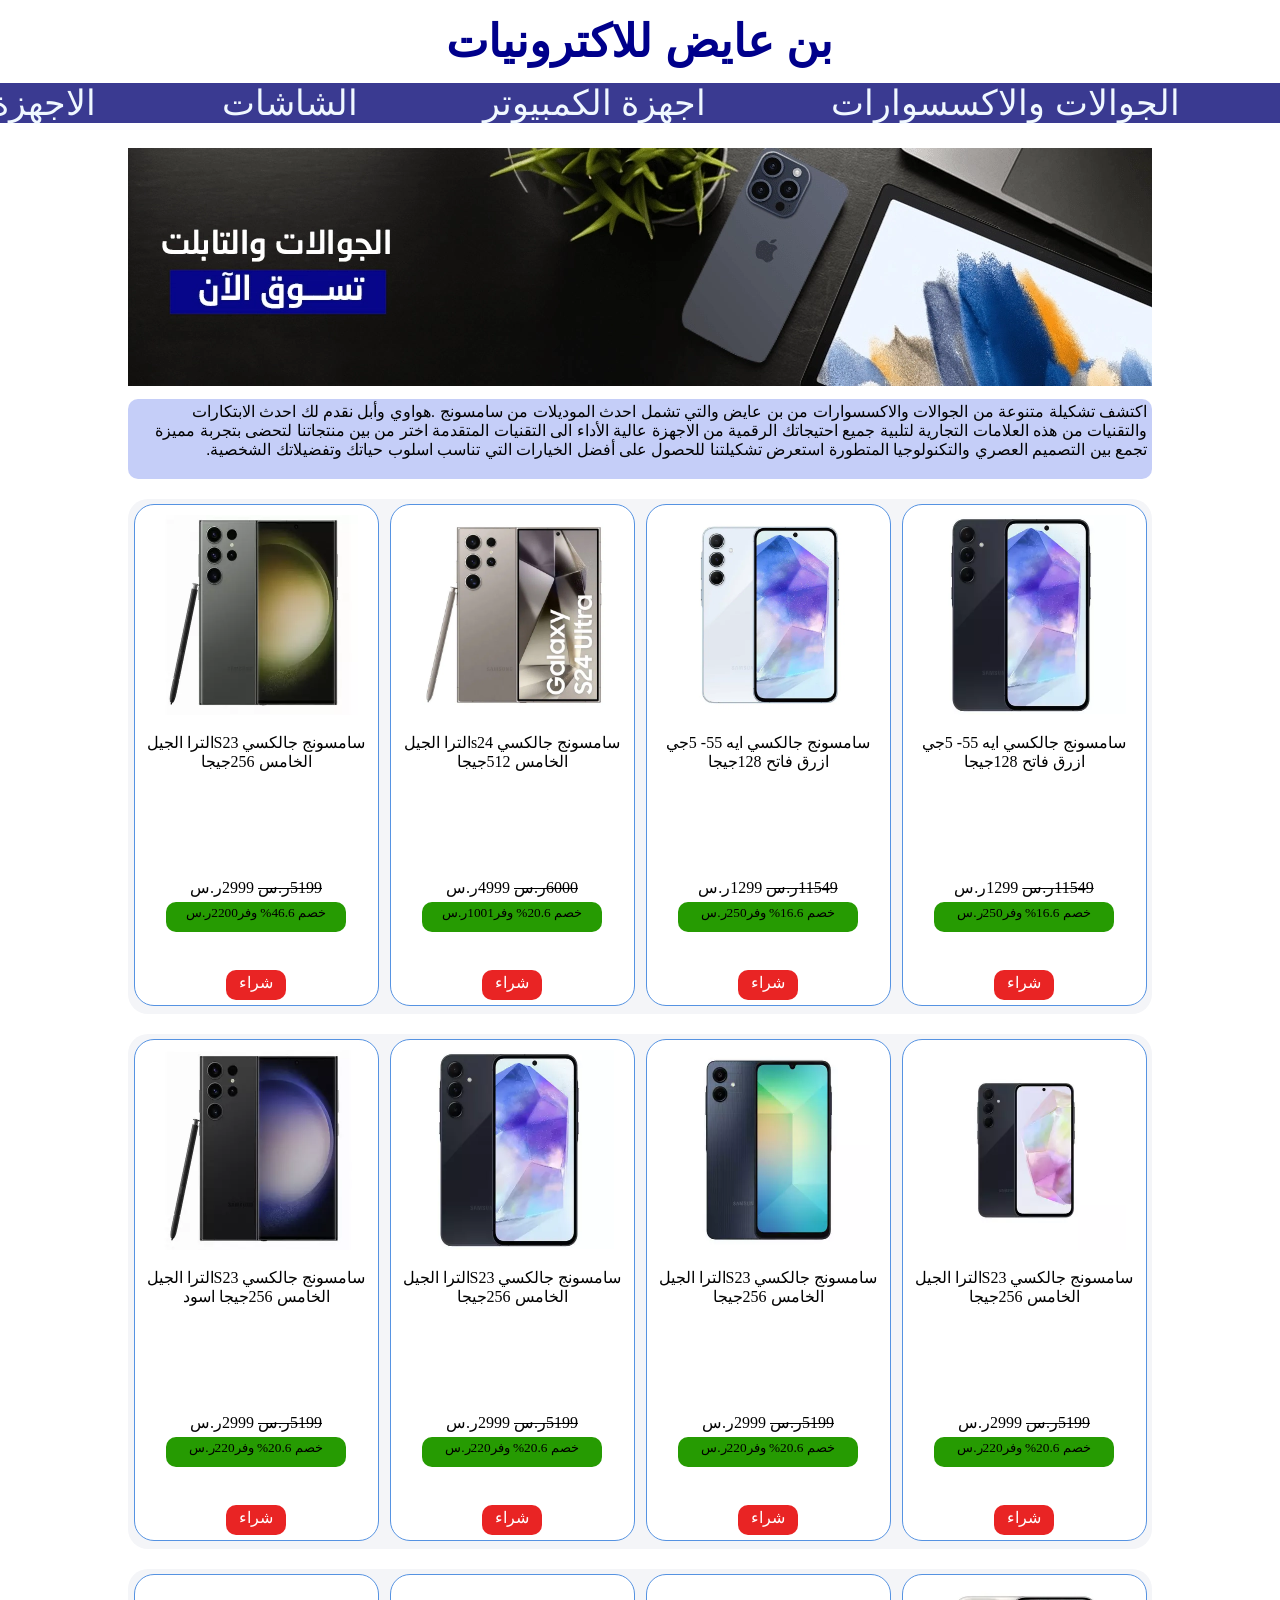
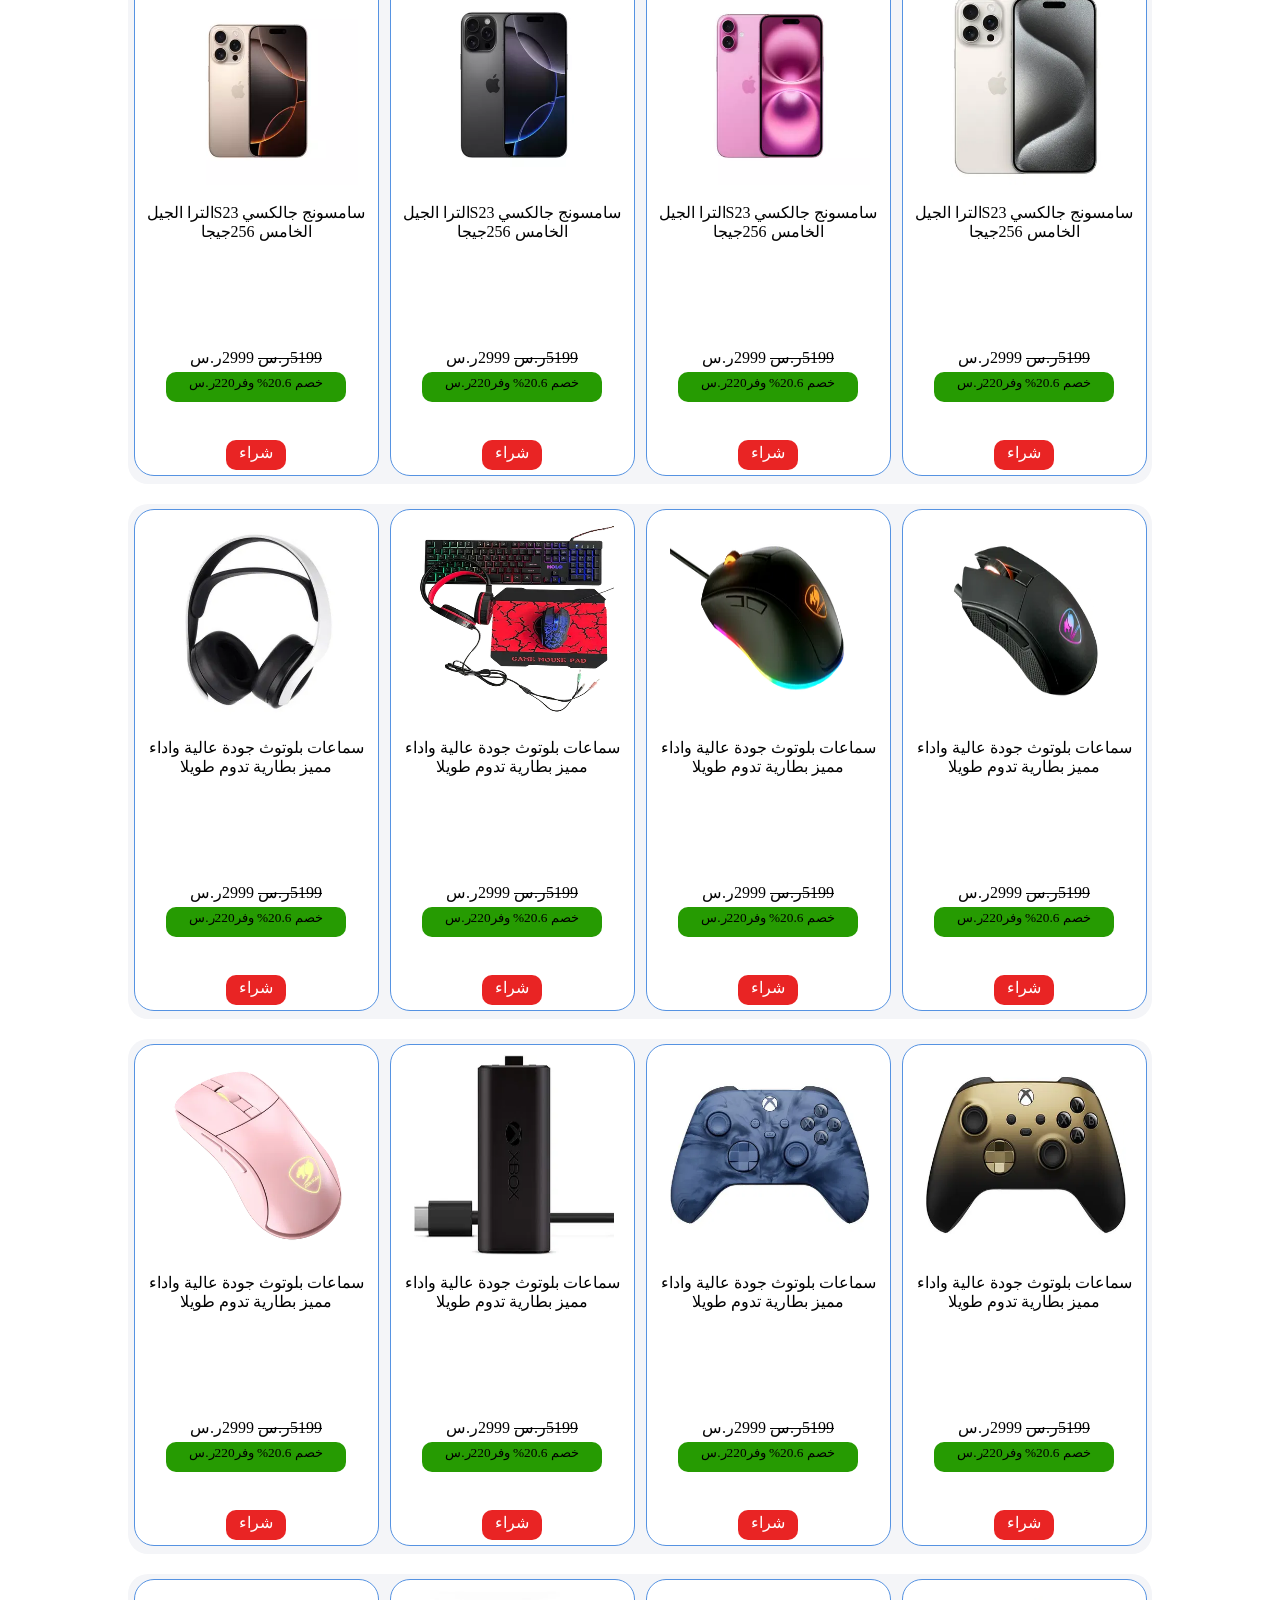
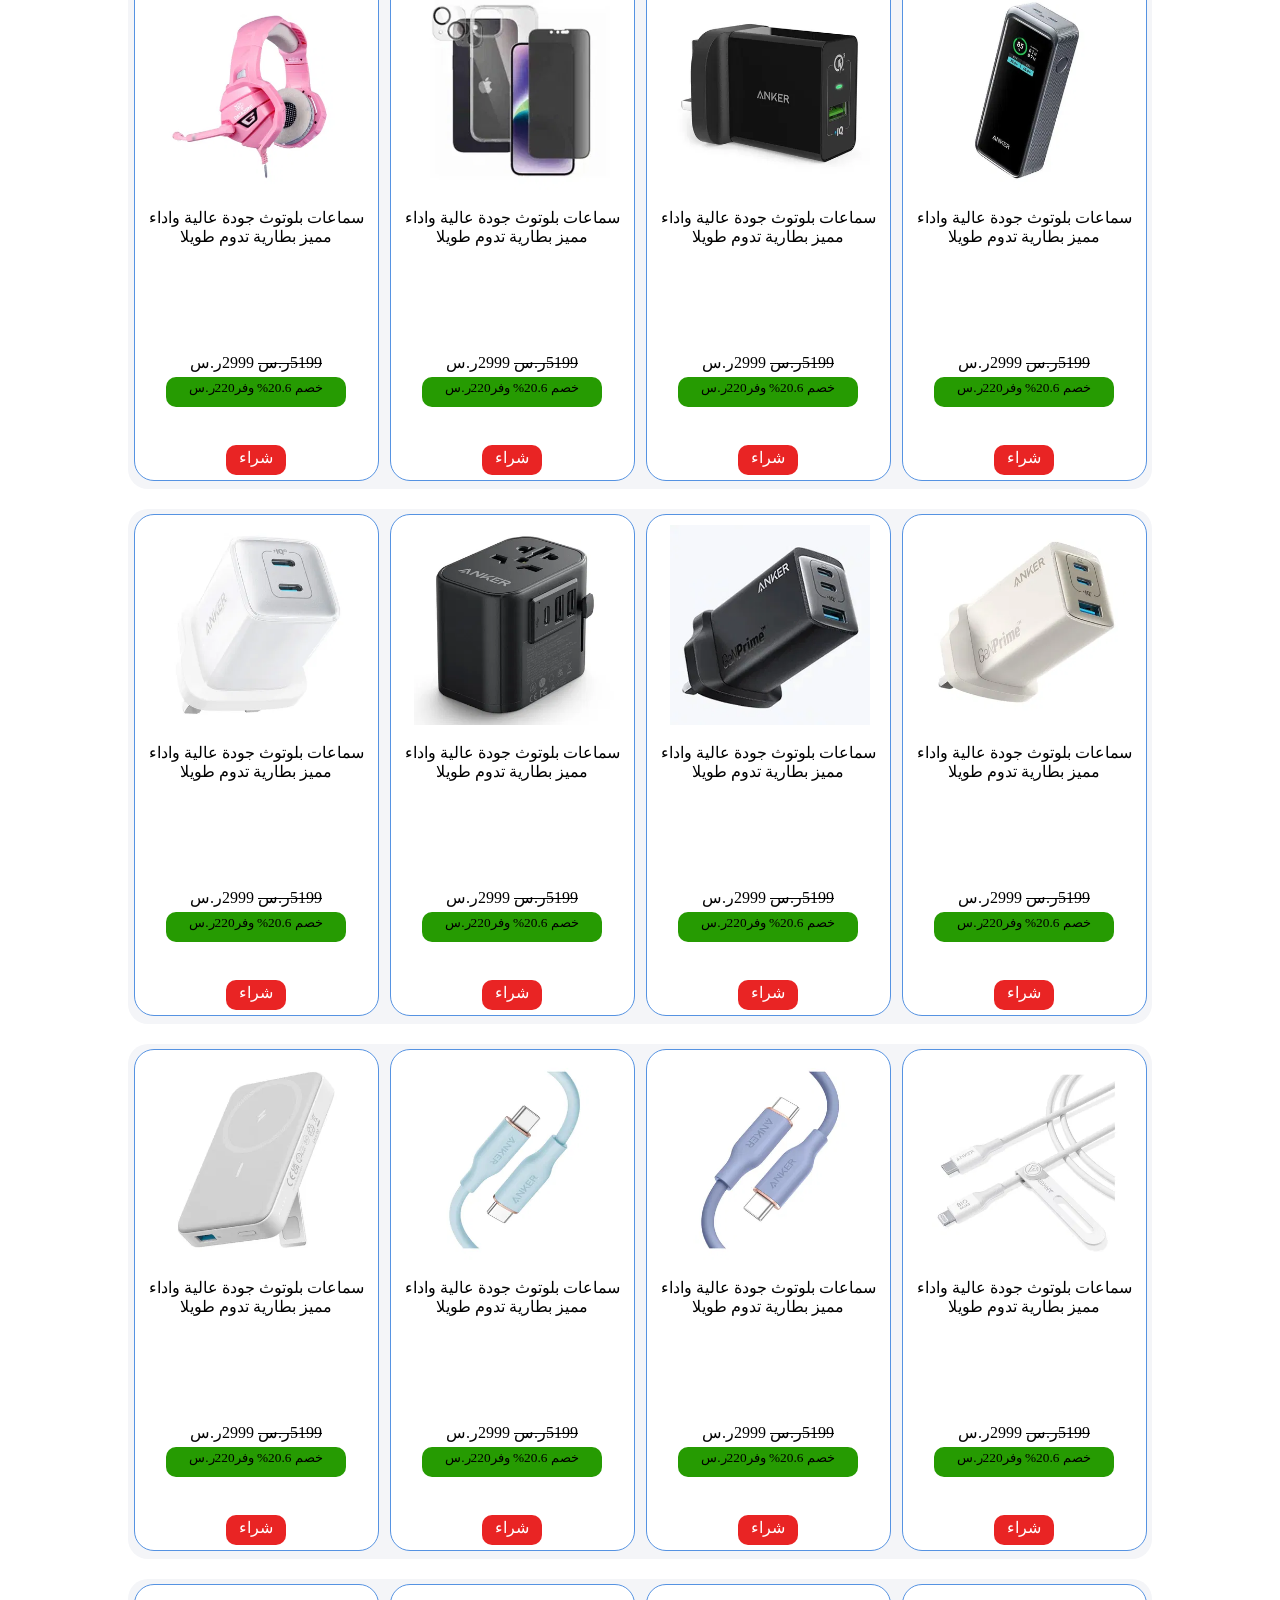
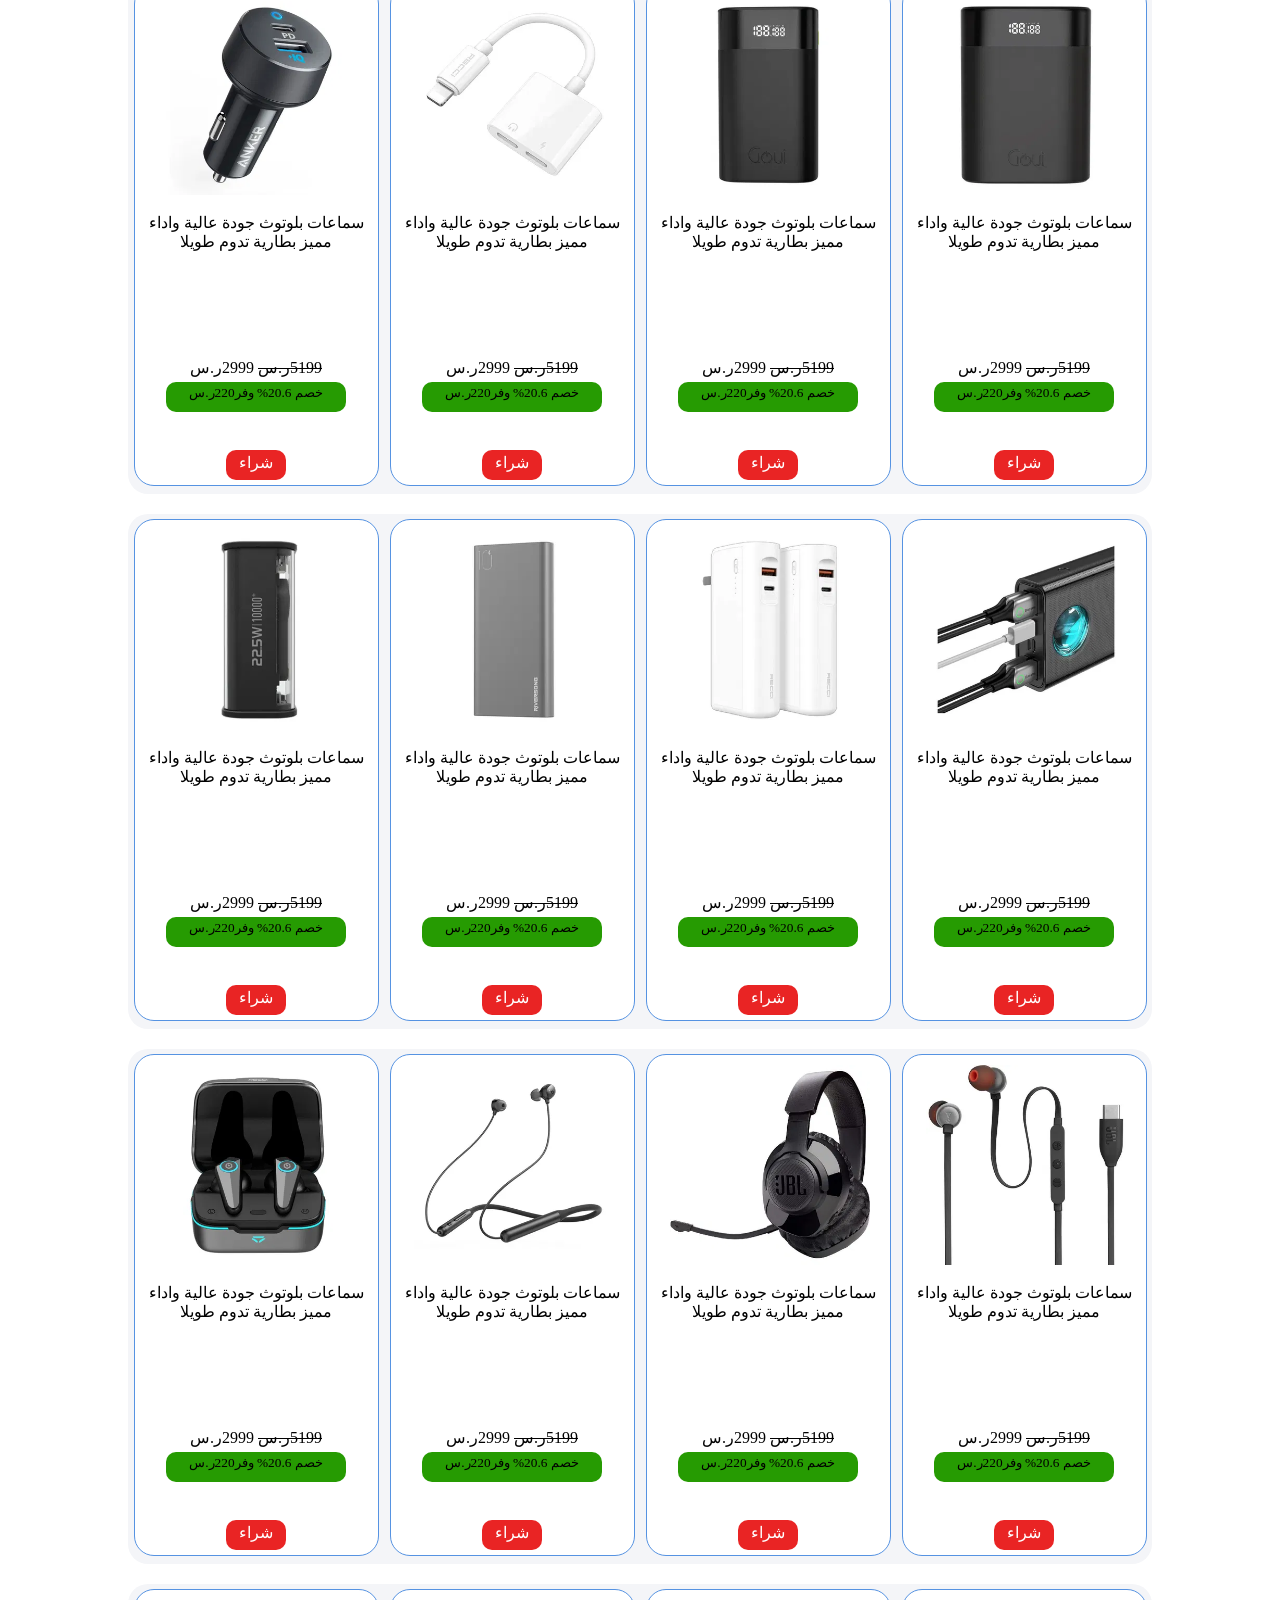
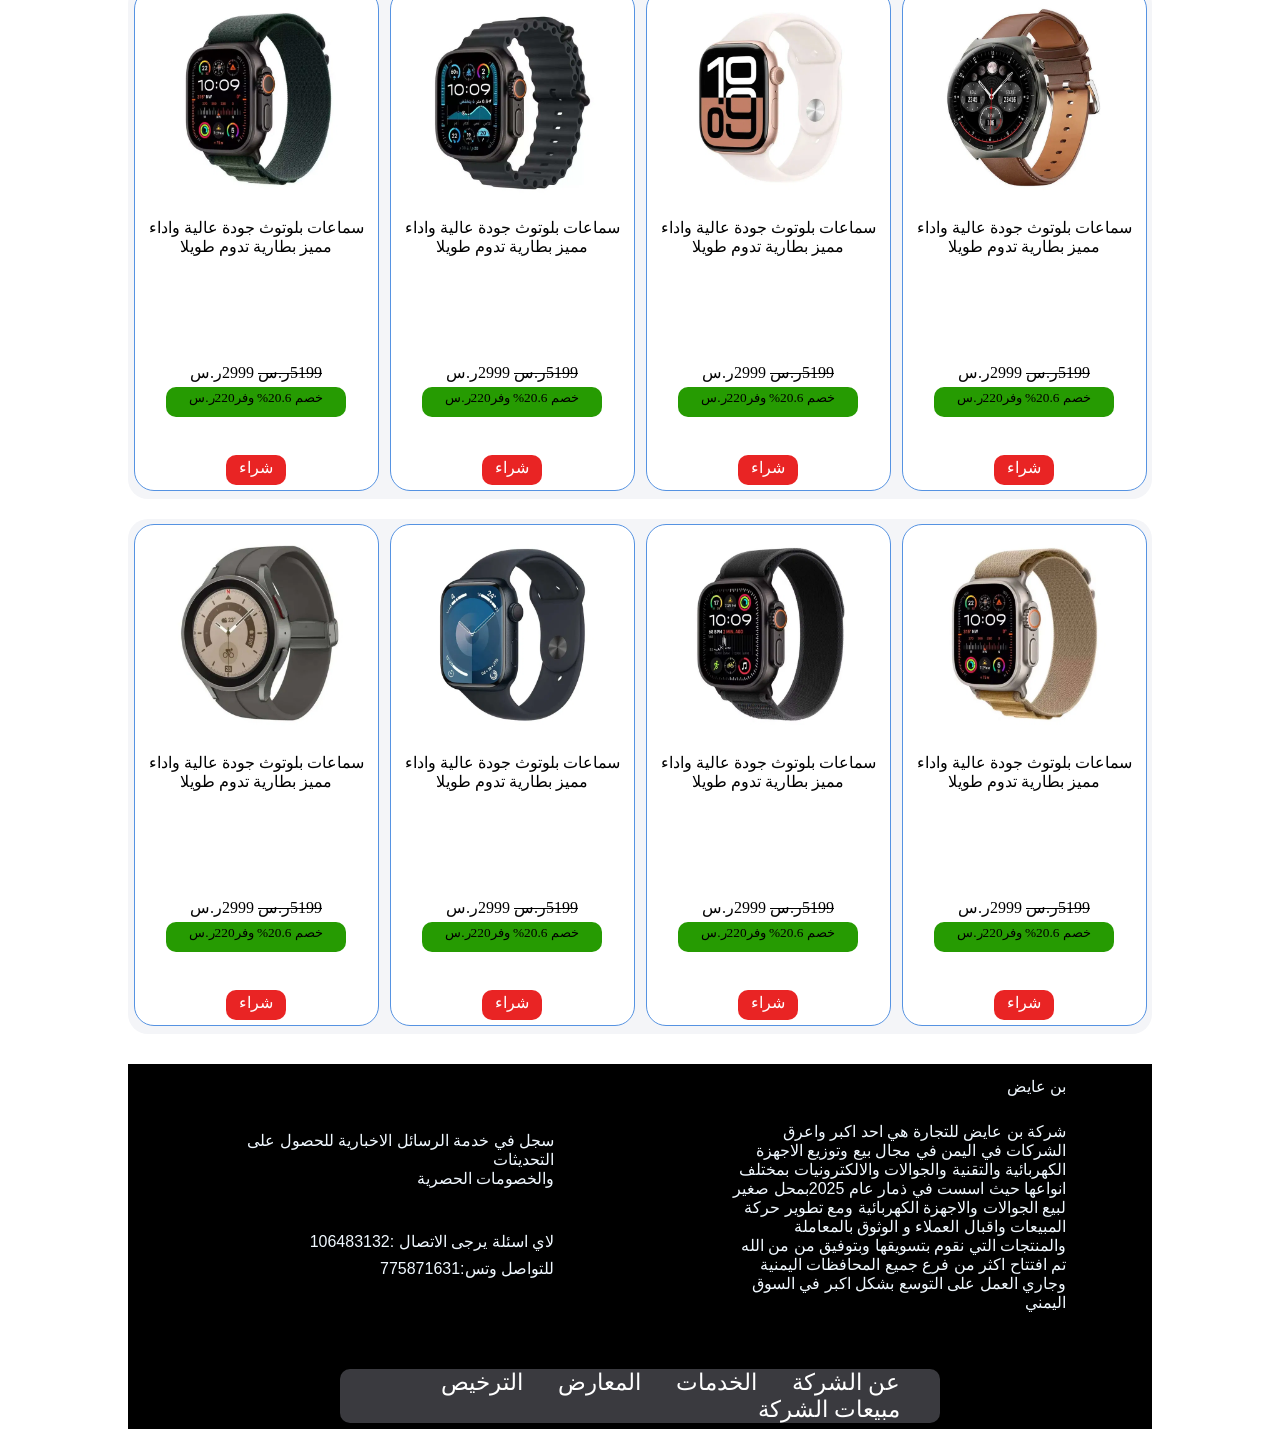
==== commit c4545cf0: "Add files via upload" ====
--- a/index.html
+++ b/index.html
@@ -4,7 +4,7 @@
     <meta charset="UTF-8">
     <meta name="viewport" content="width=device-width, initial-scale=1.0">
     <title>phones</title>
-    <link rel="stylesheet" href="style.css">
+    <link rel="stylesheet" href="Style.css">
 </head>
 <body>
     <div class="mine_menu" dir="rtl">
--- a/Style.css
+++ b/Style.css
@@ -0,0 +1,159 @@
+body{
+    background-color: white;
+    margin: 0;
+    font-family: 'Franklin Gothic Medium', 'Arial Narrow', Arial, sans-serif;
+    font-size: large;   
+}
+.mine_menu{
+    height: 150px;
+    width: 100%;
+    margin: -30px auto;
+}
+h3{
+    text-align: center;
+    color:darkblue;
+    font-size: 45px;
+   
+}
+.mine_menu ul{
+    margin: -30px auto;
+    background-color:rgb(58, 58, 145);
+    width: max-content;
+}
+.mine_menu ul li{
+    color: rgb(255, 255, 255);
+    font-size: 35px;
+    display: inline;
+    margin: 60px;
+    
+}
+.mine_menu ul a{
+    color: aliceblue ;
+    text-decoration: none;
+}
+.picture_in_beginning{
+    width: 1024px;
+    display: flex;
+    margin: 1% auto;
+}
+.page_description{
+    width: 1024px;
+    height: 80px;
+    background-color: rgb(197, 206, 248);
+    border-radius: 10px;
+    margin: 10px auto;
+}
+.page_description p{
+    font-family:'Segoe UI', Roboto, Oxygen, Ubuntu, Cantarell, 'Open Sans', 'Helvetica Neue', sans-serif;
+    font-size: 16px;
+    margin: 5px;
+  padding-top: 3px;
+}
+.photo_container{
+    height: 515px;
+    width: 1024px;
+    display:flex;
+    /*display:grid;
+    grid-template-columns: 1fr 1fr 1fr 1fr;*/
+    margin: 20px  auto;
+    border-radius: 20px;
+   background-color:rgb(244, 245, 248) ;
+}
+.div_of_picture{
+    direction: rtl;
+    width: 243px;
+    height: 500px;
+    margin: 5px auto;
+    border-radius: 20px;
+    background-color: rgb(255, 255, 255); 
+    border: 1px solid rgb(86, 147, 226); 
+    
+}
+.photo_container img{
+    width: 200px;
+    height: 200px;
+    margin: 10px 20px;
+    }
+.div_of_picture p{
+    text-align: center;
+    font-family:'Segoe UI';
+}
+.div_of_product_description{
+    width: 230px;
+    height: 130px;
+    background-color: rgb(255, 255, 255);
+    border-radius: 10px;
+    margin: -5px auto;
+}
+.div_of_cost{
+    width: 200px;
+    height: 75px;
+    background-color: rgb(255, 255, 255);
+    border-radius: 10px;
+    margin: 20px auto;
+}
+.div_of_discount{
+    width: 180px;
+    height: 30px;
+    background-color: rgb(38, 155, 2);
+    border-radius: 10px;
+    margin: 5px auto;
+}
+.div_of_discount p{
+    font-size:10pt;
+}
+.div_of_buy{
+    width: 60px;
+    height: 30px;
+    background-color: rgb(233, 36, 36);
+    border-radius: 10px;
+    margin: 10px auto;
+    text-align: center;
+    font-family:'Segoe UI';
+   color: rgb(255, 255, 255);
+}
+ p{
+    font-family:'Segoe UI', Roboto, Oxygen, Ubuntu, Cantarell, 'Open Sans', 'Helvetica Neue', sans-serif;
+    font-size: 16px;
+    margin: 5px;
+  padding-top: 3px;
+}
+.End_div_about{
+    height: 365px;
+    width: 1024px;
+    display: flex;
+    margin: 30px  auto;
+    display:flex;
+    background-color: black;
+}
+.end_div{
+    width: 350px;
+    height: 200px;
+    background-color: rgb(0, 0, 0);
+    margin: 5px auto;
+    border-radius: 20px;
+}
+.end_div p{
+    color: aliceblue;
+    font-size: 12pt;
+}
+.end_menu{
+    height: 8px;
+    width: 600px;
+    margin: -90px auto;
+}
+.end_menu ul{
+   
+    background-color:rgb(58, 58, 63);
+    border-radius: 10px;
+}
+.end_menu ul li{
+    color: rgb(255, 255, 255);
+    font-size: 17pt;
+    display: inline;
+    margin-left: 30px;
+}
+.end_menu ul a{
+    color: rgb(255, 255, 255) ;
+    text-decoration: none;
+}
